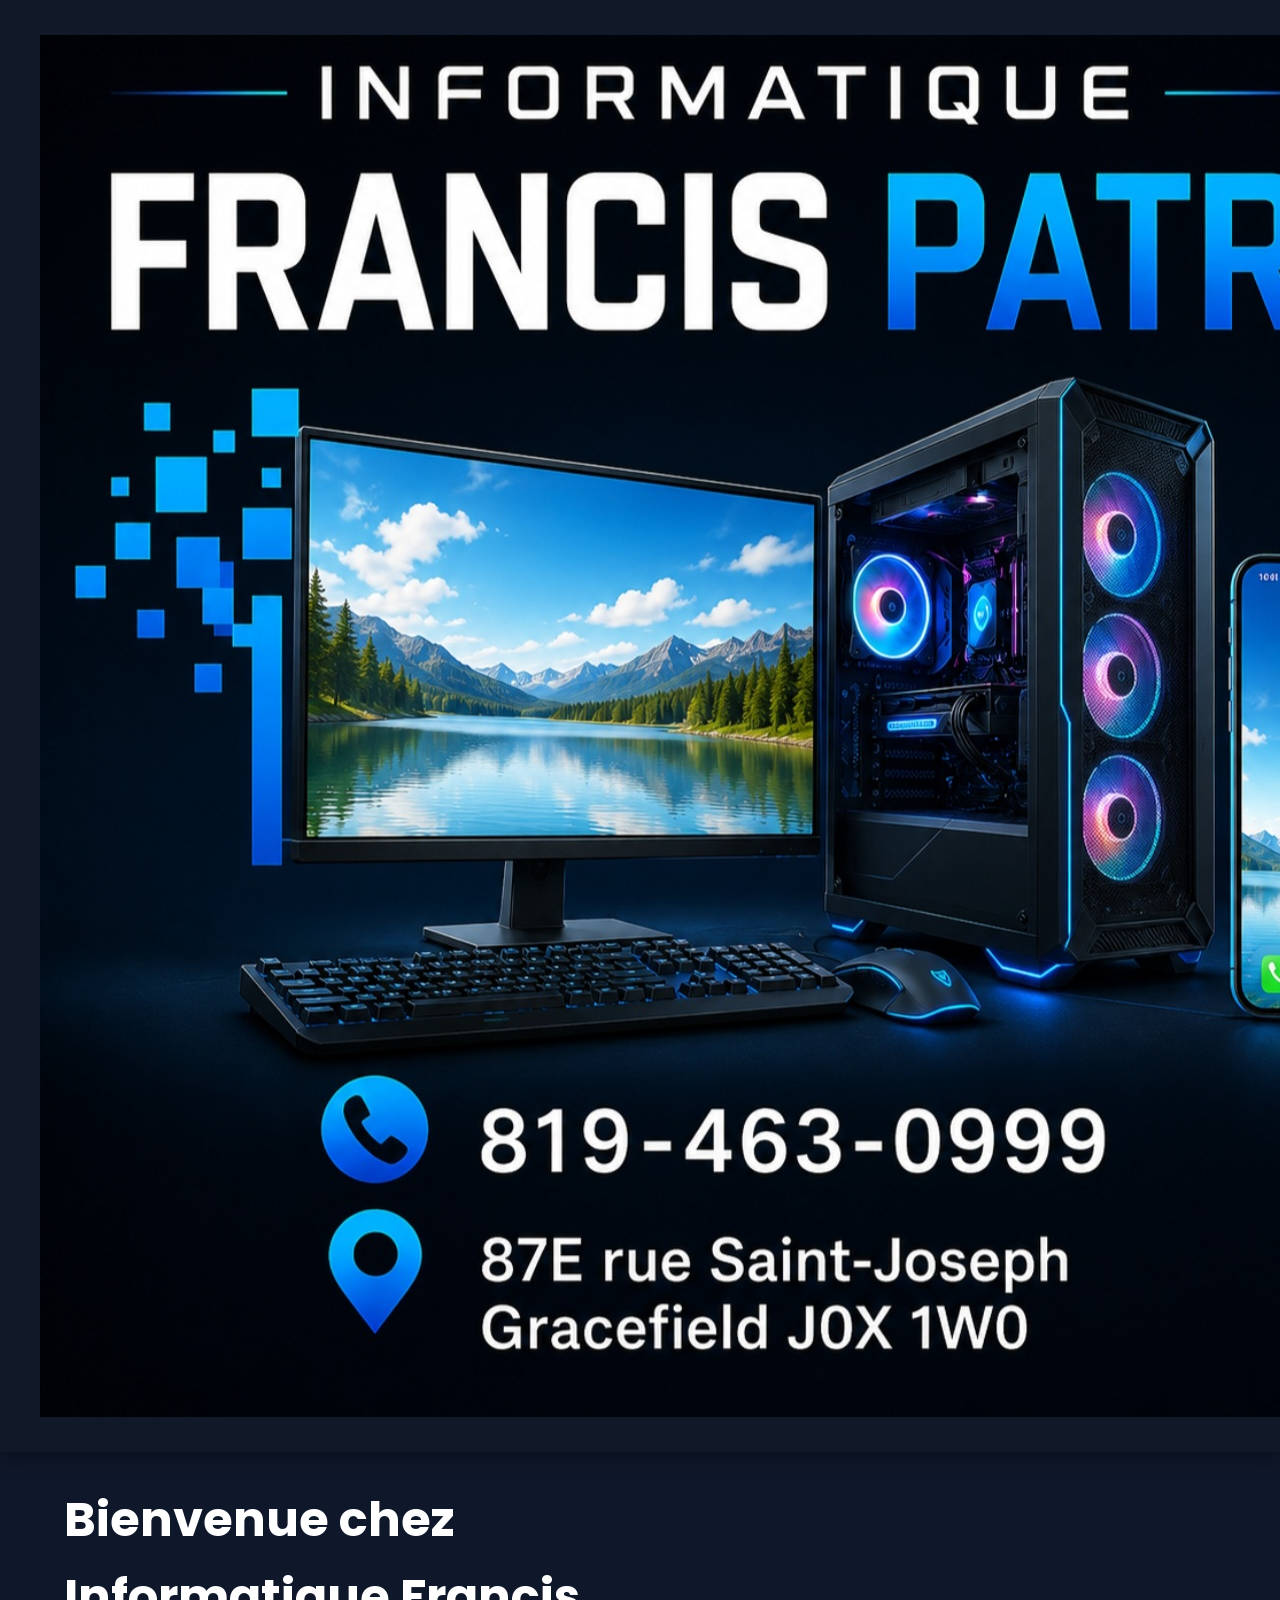
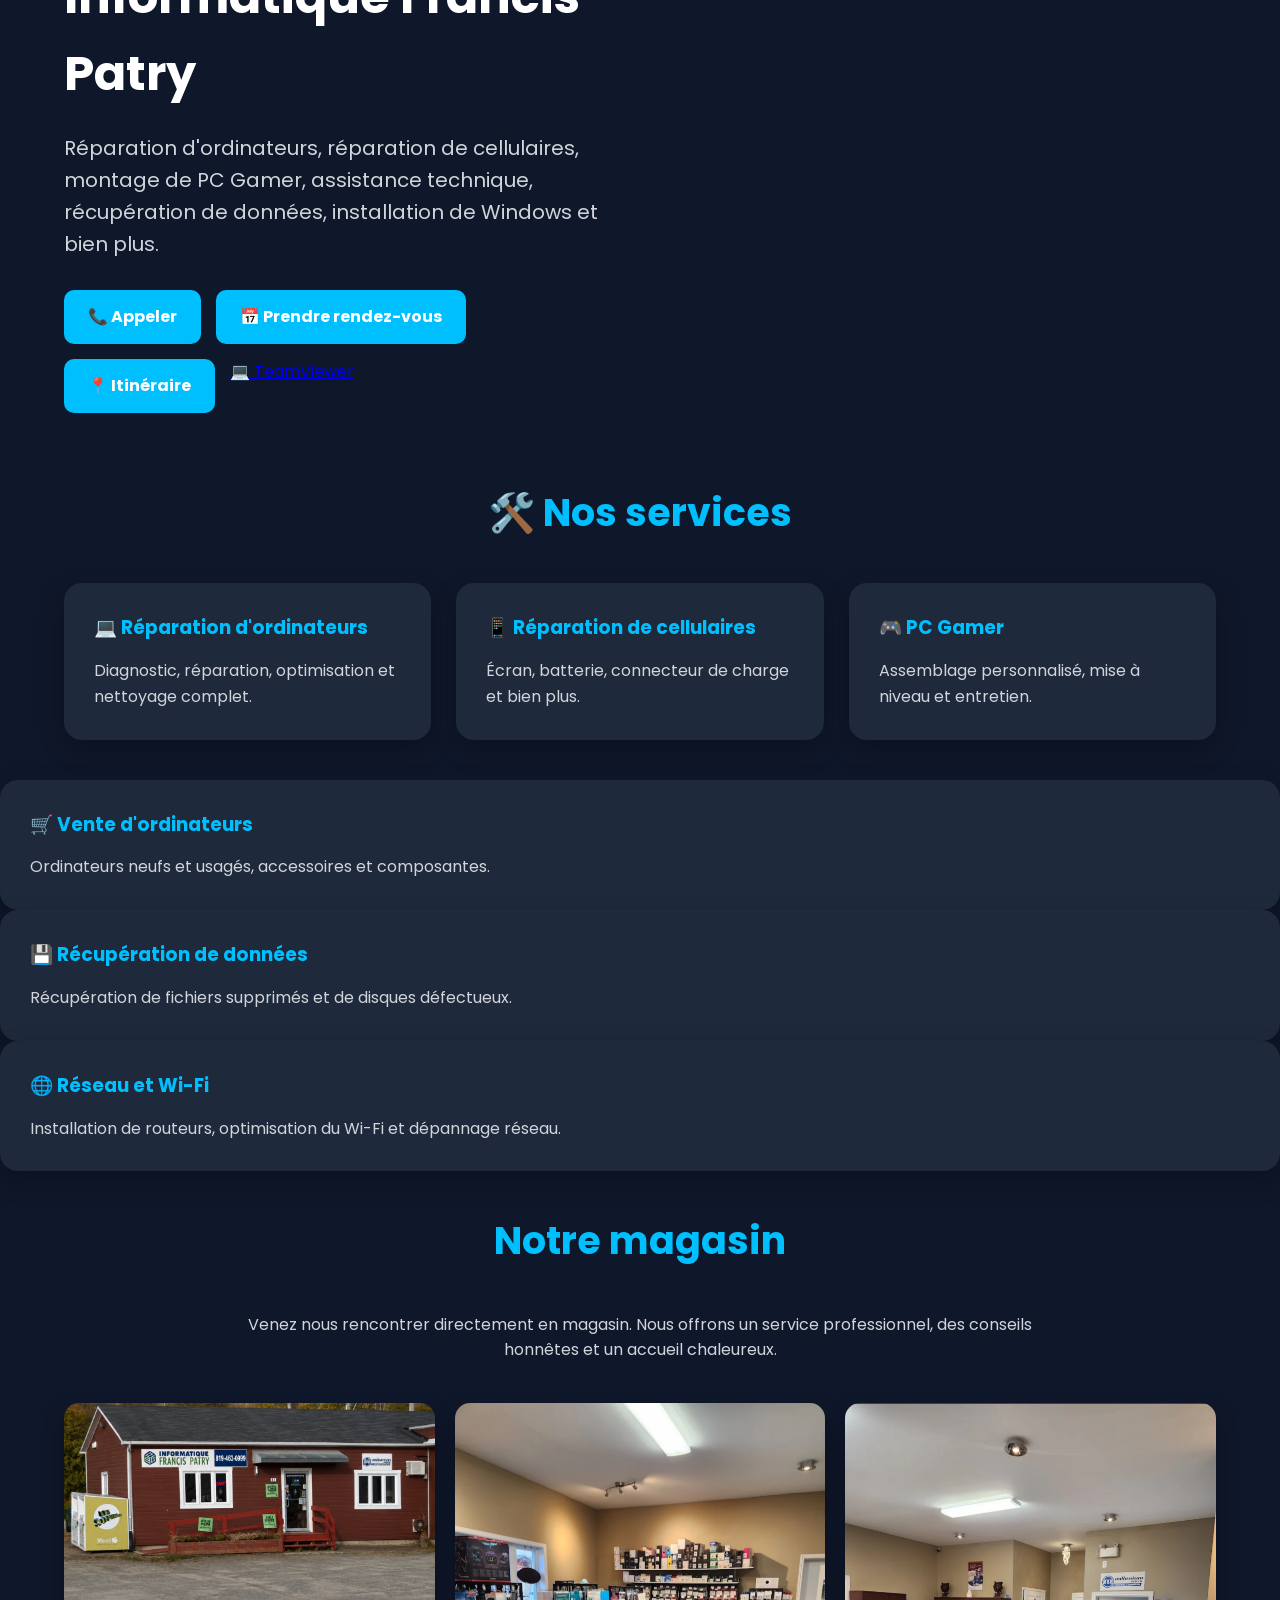
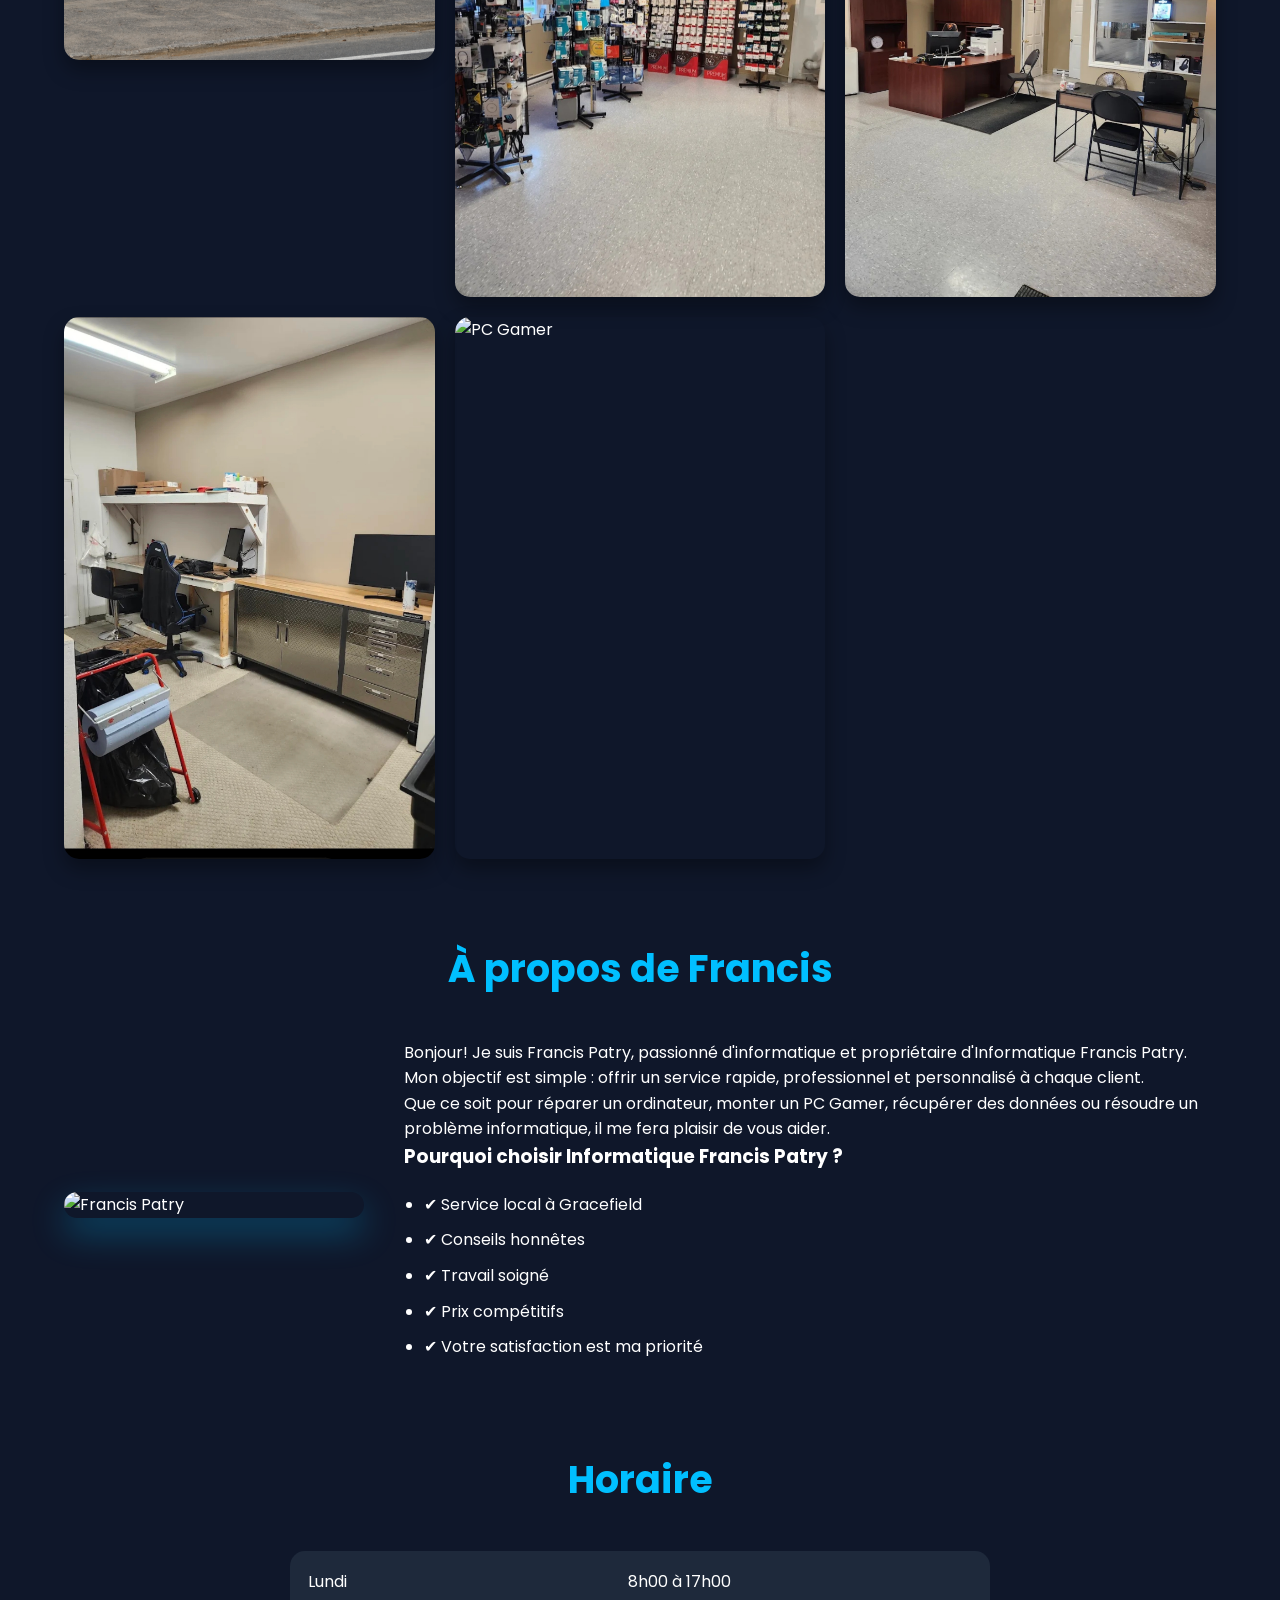
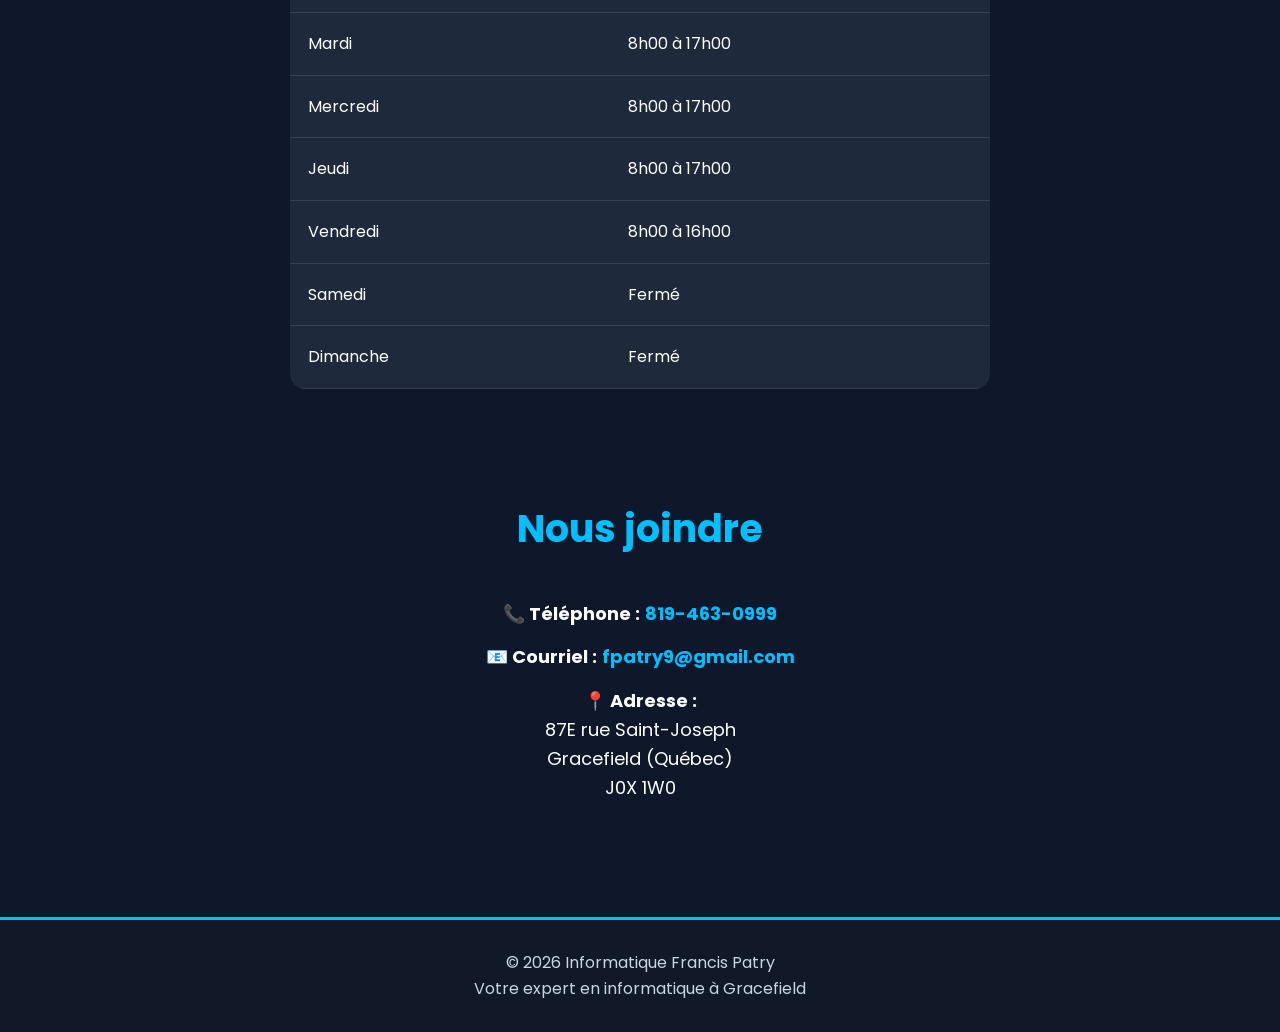
==== index.html @ 5670e284 "Update index.html" ====
<!DOCTYPE html>
<html lang="fr-CA">
<head>
    <meta charset="UTF-8">
    <meta name="viewport" content="width=device-width, initial-scale=1.0">
    <title>Informatique Francis Patry | Votre expert en informatique à Gracefield</title>

    <meta name="description" content="Réparation d'ordinateurs, cellulaires, montage de PC Gamer, assistance technique, récupération de données et transfert VHS à Gracefield.">

    <link rel="stylesheet" href="style.css">

    <link rel="preconnect" href="https://fonts.googleapis.com">
    <link rel="preconnect" href="https://fonts.gstatic.com" crossorigin>

    <link href="https://fonts.googleapis.com/css2?family=Poppins:wght@300;400;600;700&display=swap" rel="stylesheet">

</head>

<body>

<header>
<img src="logo.jpg" alt="Informatique Francis Patry" class="logo-principal">

    <nav>

        <a href="#accueil">Accueil</a>

        <a href="#services">Services</a>

        <a href="#magasin">Magasin</a>

        <a href="#contact">Contact</a>

    </nav>

</header>


<section id="accueil" class="hero">

    <div class="hero-text">

        <h3>Bienvenue chez Informatique Francis Patry</h3>

        <p>

            Réparation d'ordinateurs, réparation de cellulaires,
            montage de PC Gamer, assistance technique,
            récupération de données, installation de Windows
            et bien plus.

        </p>

        <div class="boutons">

            <a class="btn" href="tel:8194630999">
                📞 Appeler
            </a>

            <a class="btn" href="#contact">
                📅 Prendre rendez-vous
            </a>

            <a class="btn" href="https://maps.google.com/?q=87E+rue+Saint-Joseph+Gracefield">
                📍 Itinéraire
            </a>

            <a class="bouton" href="telechargements.html">
💻 TeamViewer
            </a>

        </div>

    </div>

    <div class="hero-image">


    </div>

</section>


<section id="services">

<h2>🛠️ Nos services</h2>

<div class="services-grid">

<div class="service-card">
<h3>💻 Réparation d'ordinateurs</h3>
<p>Diagnostic, réparation, optimisation et nettoyage complet.</p>
</div>

<div class="service-card">
<h3>📱 Réparation de cellulaires</h3>
<p>Écran, batterie, connecteur de charge et bien plus.</p>
</div>

<div class="service-card">
<h3>🎮 PC Gamer</h3>
<p>Assemblage personnalisé, mise à niveau et entretien.</p>
</div>

</section>
    <div class="service-card">
<h3>🛒 Vente d'ordinateurs</h3>
<p>Ordinateurs neufs et usagés, accessoires et composantes.</p>
</div>

<div class="service-card">
<h3>💾 Récupération de données</h3>
<p>Récupération de fichiers supprimés et de disques défectueux.</p>
</div>

<div class="service-card">
<h3>🌐 Réseau et Wi-Fi</h3>
<p>Installation de routeurs, optimisation du Wi-Fi et dépannage réseau.</p>
</div>

</div>

</section>
    <section id="magasin">

    <h2>Notre magasin</h2>

    <p class="section-intro">
        Venez nous rencontrer directement en magasin. Nous offrons un service professionnel, des conseils honnêtes et un accueil chaleureux.
    </p>

    <div class="galerie">

    <img src="magasin.jpg" alt="Magasin Informatique Francis Patry">

        <img src="accessoires-informatiques.jpg" alt="Accessoires-informatiques">

    <img src="salle-vente.jpg" alt="Salle de vente">

    <img src="atelier-réparation.jpg" alt="Atelier de réparation">

    <img src="joueur-pc.jpg" alt="PC Gamer">

    </div>

</section>

<section id="apropos">

    <h2>À propos de Francis</h2>

    <div class="apropos">

        <img src="images/francis.jpg" alt="Francis Patry">

        <div>

            <p>
                Bonjour! Je suis Francis Patry, passionné d'informatique et propriétaire d'Informatique Francis Patry.
            </p>

            <p>
                Mon objectif est simple : offrir un service rapide, professionnel et personnalisé à chaque client.
            </p>

            <p>
                Que ce soit pour réparer un ordinateur, monter un PC Gamer, récupérer des données ou résoudre un problème informatique, il me fera plaisir de vous aider.
            </p>

            <h3>Pourquoi choisir Informatique Francis Patry ?</h3>

            <ul>

                <li>✔ Service local à Gracefield</li>

                <li>✔ Conseils honnêtes</li>

                <li>✔ Travail soigné</li>

                <li>✔ Prix compétitifs</li>

                <li>✔ Votre satisfaction est ma priorité</li>

            </ul>

        </div>

    </div>

</section>

<section id="horaire">

    <h2>Horaire</h2>

    <table>

        <tr>
            <td>Lundi</td>
            <td>8h00 à 17h00</td>
        </tr>

        <tr>
            <td>Mardi</td>
            <td>8h00 à 17h00</td>
        </tr>

        <tr>
            <td>Mercredi</td>
            <td>8h00 à 17h00</td>
        </tr>

        <tr>
            <td>Jeudi</td>
            <td>8h00 à 17h00</td>
        </tr>

        <tr>
            <td>Vendredi</td>
            <td>8h00 à 16h00</td>
        </tr>

        <tr>
            <td>Samedi</td>
            <td>Fermé</td>
        </tr>

        <tr>
            <td>Dimanche</td>
            <td>Fermé</td>
        </tr>

    </table>

</section>

<section id="contact">

    <h2>Nous joindre</h2>

    <p><strong>📞 Téléphone :</strong> <a href="tel:8194630999">819-463-0999</a></p>

    <p><strong>📧 Courriel :</strong> <a href="mailto:fpatry9@gmail.com">fpatry9@gmail.com</a></p>

    <p><strong>📍 Adresse :</strong><br>
    87E rue Saint-Joseph<br>
    Gracefield (Québec)<br>
    J0X 1W0</p>

</section>

<footer>

    <p>
        © 2026 Informatique Francis Patry<br>
        Votre expert en informatique à Gracefield
    </p>

</footer>

<script src="script.js"></script>

</body>

</html>
---- style.css ----
/* ===========================
   Informatique Francis Patry
   Style.css - Partie 1
=========================== */

*{
    margin:0;
    padding:0;
    box-sizing:border-box;
}

html{
    scroll-behavior:smooth;
}

body{

    font-family:'Poppins',sans-serif;

    background:#0f172a;

    color:white;

    line-height:1.6;

}

header{

    position:sticky;

    top:0;

    z-index:999;

    background:#111827;

    display:flex;

    justify-content:space-between;

    align-items:center;

    padding:20px 40px;

    box-shadow:0 5px 20px rgba(0,0,0,.35);

}

.logo h1{

    color:#00bfff;

    font-size:32px;

}

.logo h2{

    font-size:22px;

}

.logo p{

    color:#cbd5e1;

    font-size:14px;

}

nav{

    display:flex;

    gap:20px;

}

nav a{

    color:white;

    text-decoration:none;

    font-weight:600;

    transition:.3s;

}

nav a:hover{

    color:#00bfff;

}

.hero{

    display:flex;

    justify-content:space-between;

    align-items:center;

    padding:30px 5%;

    gap:20px;

}

.hero-text{

    flex:1;

}

.hero-text h3{

    font-size:48px;

    margin-bottom:20px;

}

.hero-text p{

    font-size:20px;

    color:#d1d5db;

    margin-bottom:30px;

}

.hero-image{

    flex:1;

    text-align:center;

}

.hero-image img{

    width:100%;

    max-width:280px;

    border-radius:20px;

    box-shadow:0 15px 40px rgba(0,191,255,.35);

}

.boutons{

    display:flex;

    flex-wrap:wrap;

    gap:15px;

}

.btn{

    background:#00bfff;

    color:white;

    padding:14px 24px;

    border-radius:10px;

    text-decoration:none;

    font-weight:bold;

    transition:.3s;

}

.btn:hover{

    background:#0095d9;

    transform:translateY(-3px);

}

/* ===========================
   SERVICES
=========================== */

section{
    padding:40px 5%;
}

section h2{
    text-align:center;
    font-size:38px;
    margin-bottom:40px;
    color:#00bfff;
}

.section-intro{
    text-align:center;
    max-width:800px;
    margin:auto;
    margin-bottom:40px;
    color:#d1d5db;
}

.services-grid{

    display:grid;

    grid-template-columns:repeat(auto-fit,minmax(260px,1fr));

    gap:25px;

}

.service-card{

    background:#1e293b;

    border-radius:18px;

    padding:30px;

    transition:.3s;

    box-shadow:0 10px 25px rgba(0,0,0,.25);

}

.service-card:hover{

    transform:translateY(-8px);

    box-shadow:0 15px 35px rgba(0,191,255,.35);

}

.service-card h3{

    margin-bottom:15px;

    color:#00bfff;

}

.service-card p{

    color:#d1d5db;

}


/* ===========================
   GALERIE
=========================== */

.galerie{

    display:grid;

    grid-template-columns:repeat(auto-fit,minmax(280px,1fr));

    gap:20px;

}

.galerie img{

    width:100%;

    border-radius:15px;

    transition:.4s;

    box-shadow:0 10px 20px rgba(0,0,0,.35);

}

.galerie img:hover{

    transform:scale(1.03);

}


/* ===========================
   À PROPOS
=========================== */

.apropos{

    display:flex;

    flex-wrap:wrap;

    gap:40px;

    align-items:center;

}

.apropos img{

    width:300px;

    border-radius:20px;

    box-shadow:0 15px 35px rgba(0,191,255,.3);

}

.apropos div{

    flex:1;

}

.apropos ul{

    margin-top:20px;

    padding-left:20px;

}

.apropos li{

    margin-bottom:10px;

}

/* ===========================
   HORAIRE
=========================== */

table{
    width:100%;
    max-width:700px;
    margin:30px auto;
    border-collapse:collapse;
    background:#1e293b;
    border-radius:15px;
    overflow:hidden;
}

table td{
    padding:18px;
    border-bottom:1px solid #334155;
}

table tr:hover{
    background:#263548;
}

/* ===========================
   CONTACT
=========================== */

#contact{
    text-align:center;
}

#contact p{
    margin:15px 0;
    font-size:18px;
}

#contact a{
    color:#00bfff;
    text-decoration:none;
    font-weight:bold;
}

#contact a:hover{
    text-decoration:underline;
}

/* ===========================
   FOOTER
=========================== */

footer{
    background:#111827;
    text-align:center;
    padding:30px;
    margin-top:60px;
    color:#cbd5e1;
    border-top:3px solid #00bfff;
}

/* ===========================
   ANIMATIONS
=========================== */

.hero,
.service-card,
.galerie img,
.apropos{
    animation:fadeIn .8s ease;
}

@keyframes fadeIn{

    from{
        opacity:0;
        transform:translateY(25px);
    }

    to{
        opacity:1;
        transform:translateY(0);
    }

}

/* ===========================
   MOBILE
=========================== */

@media(max-width:900px){

header{

    flex-direction:column;

    text-align:center;

    gap:20px;

}

nav{

    flex-wrap:wrap;

    justify-content:center;

}

.hero{

    flex-direction:column;

    text-align:center;

}

.hero-text h3{

    font-size:34px;

}

.hero-text p{

    font-size:18px;

}

.boutons{

    justify-content:center;

}

.apropos{

    flex-direction:column;

    text-align:center;

}

.apropos img{

    width:220px;

}

section{

    padding:50px 20px;

}

html{
    scroll-padding-top:100px;
}

.logo-principal{
    display:block;
    width:100%;
    max-width:450px;
    height:auto;
    margin:15px auto;
    border-radius:15px;
    box-shadow:0 0 25px rgba(0,140,255,.35);
}
   
.logo-principal{
    transition:0.4s;
    overflow:hidden;
}
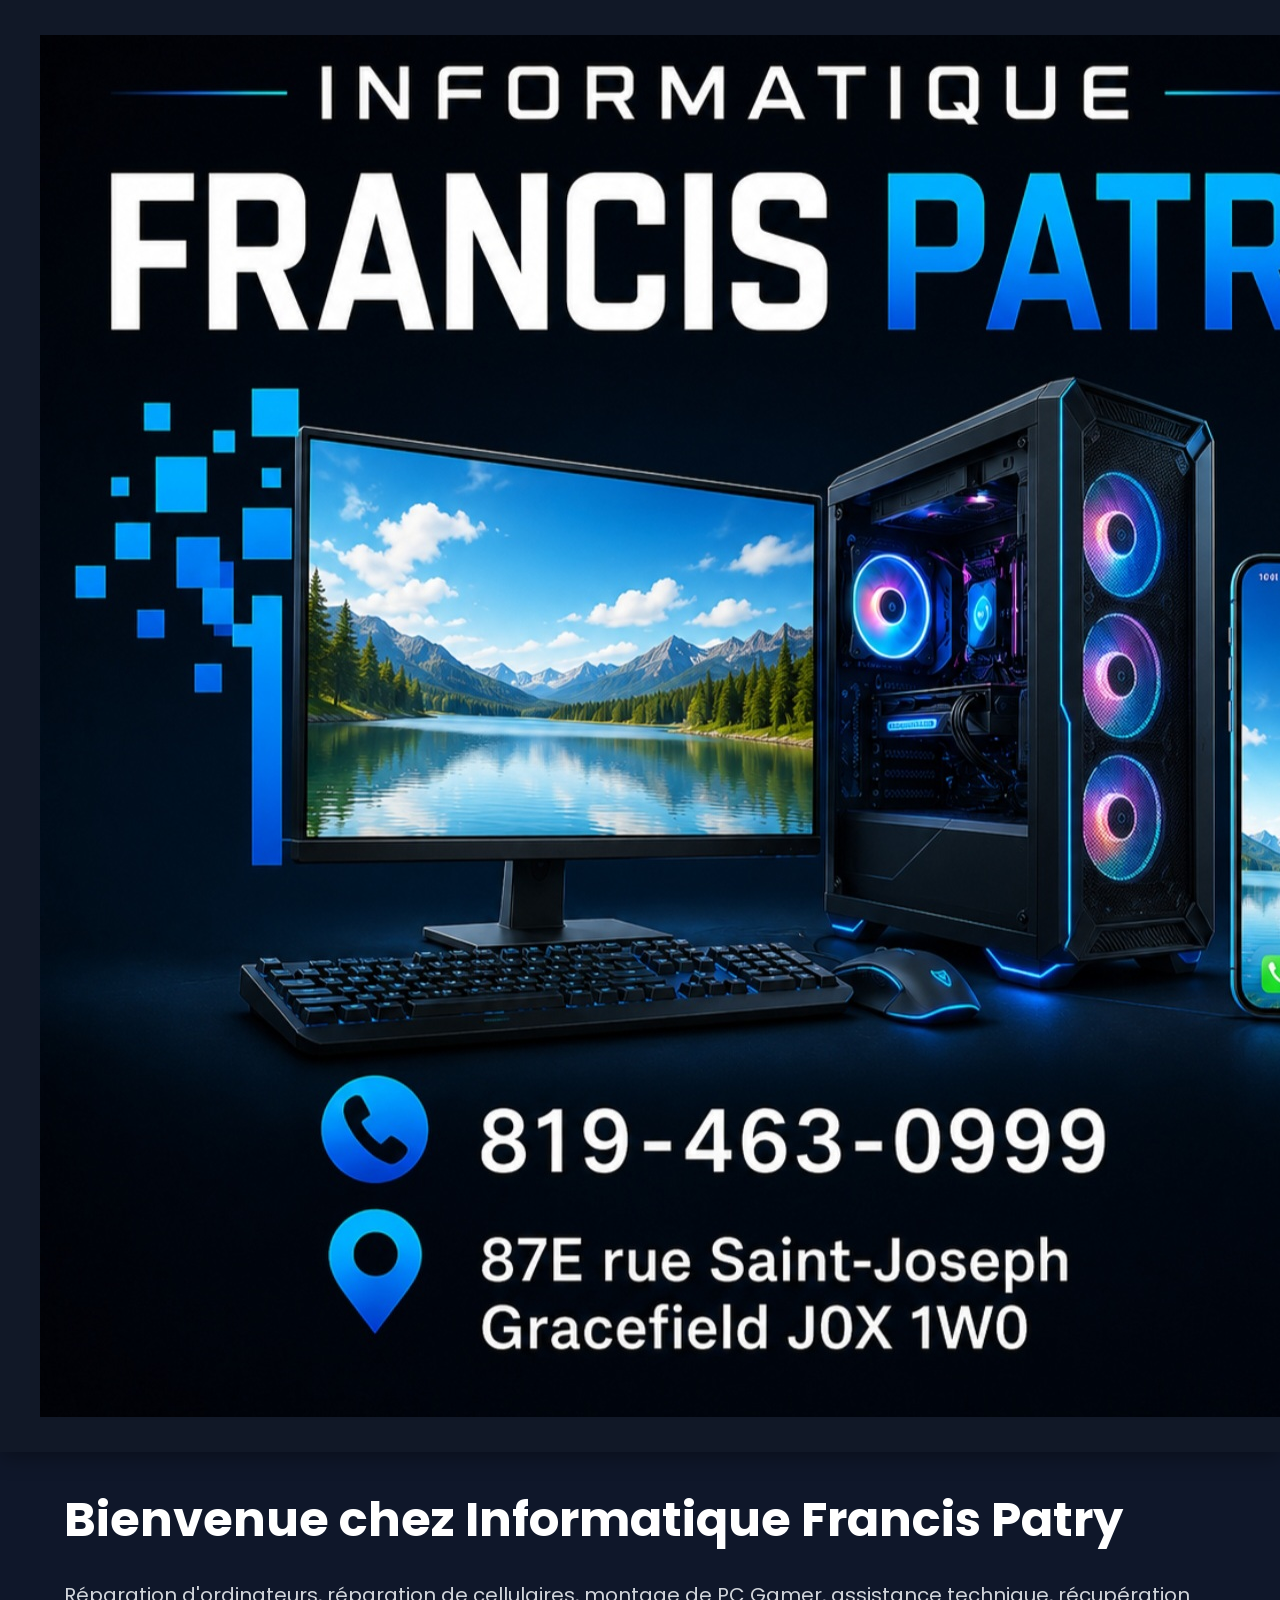
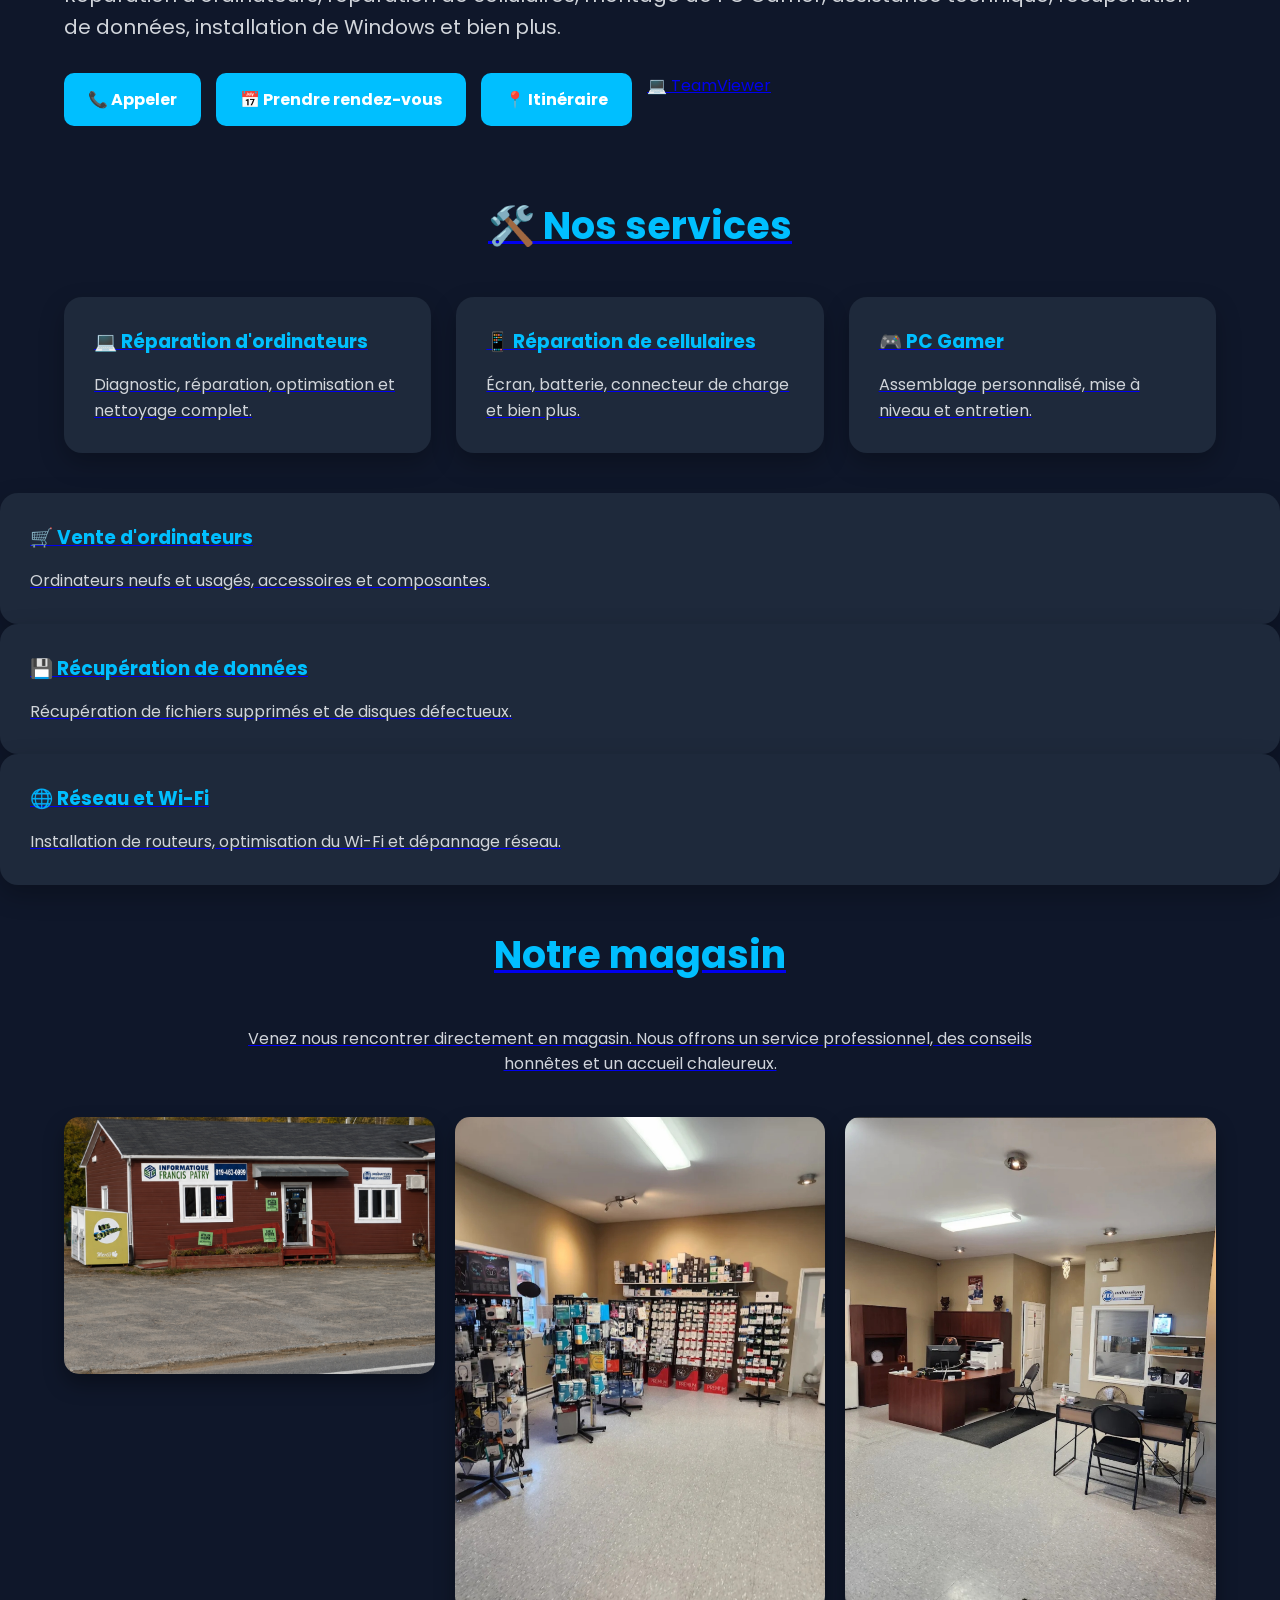
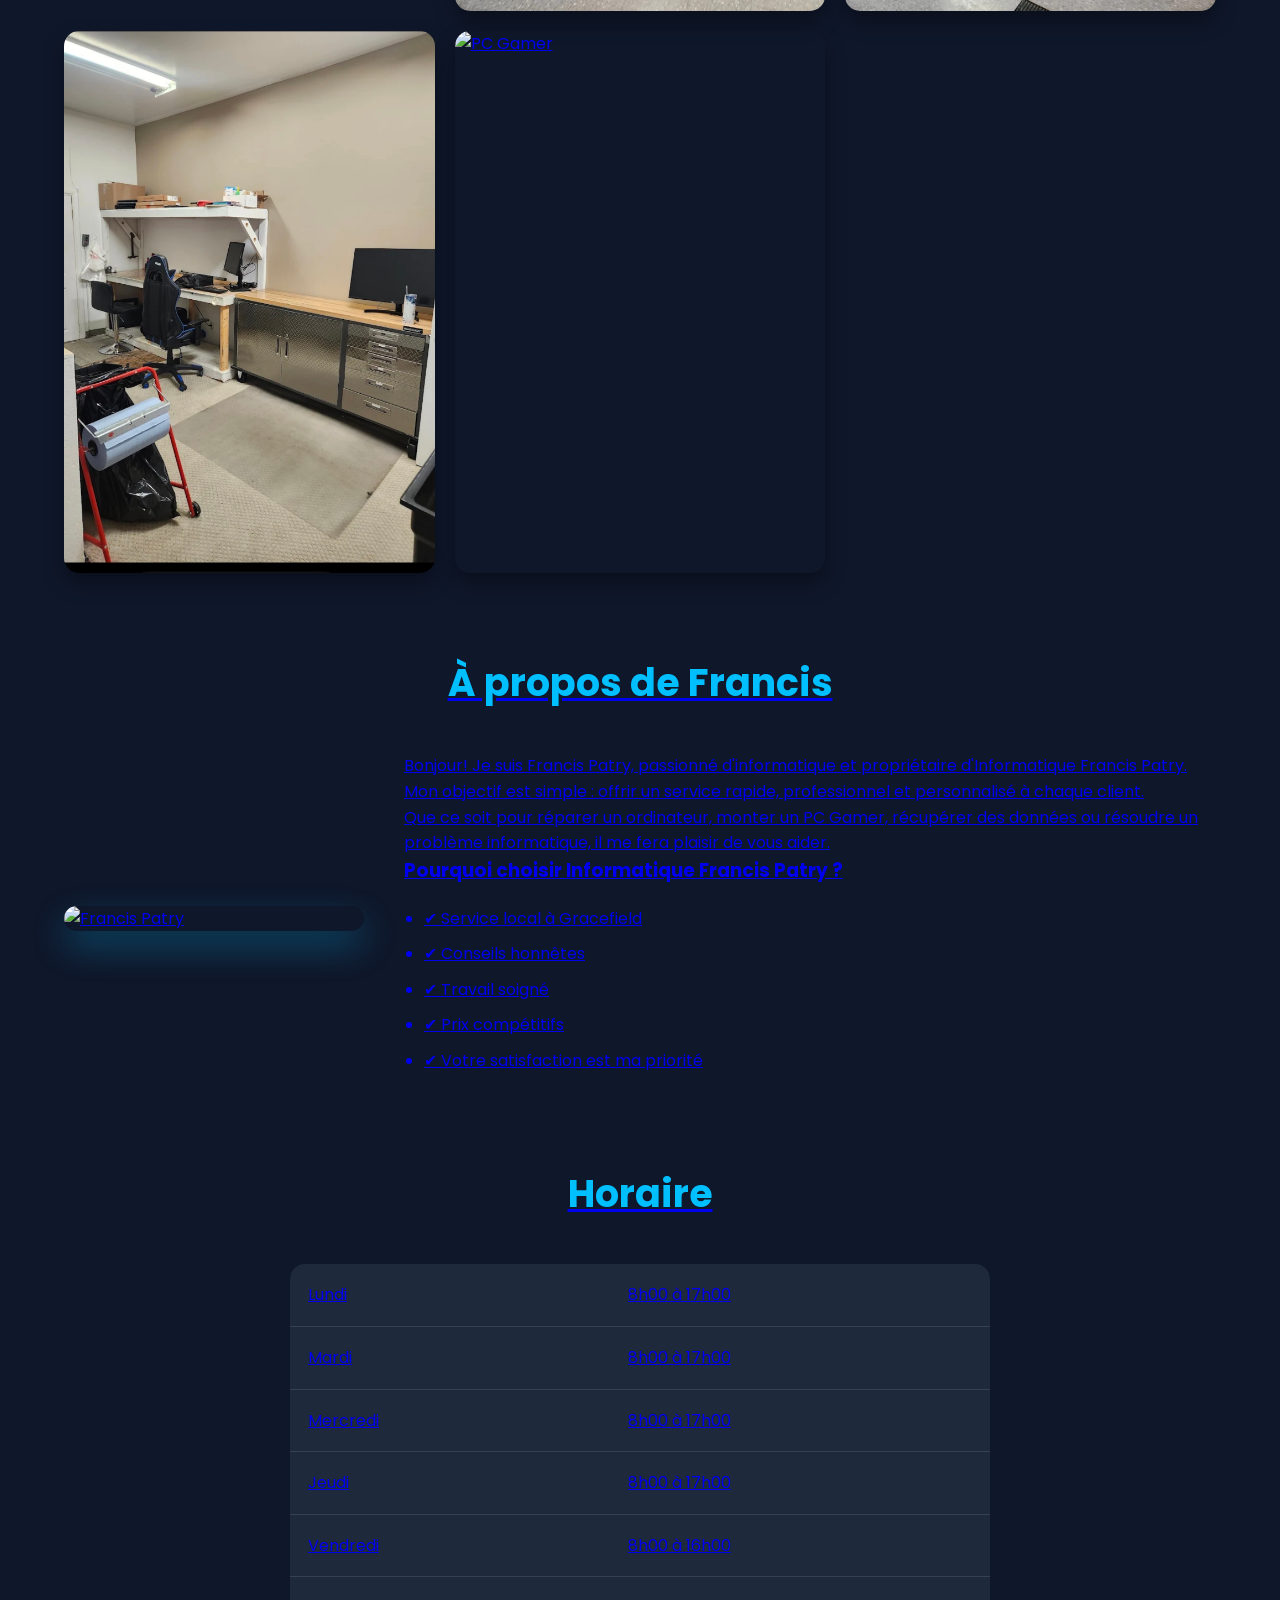
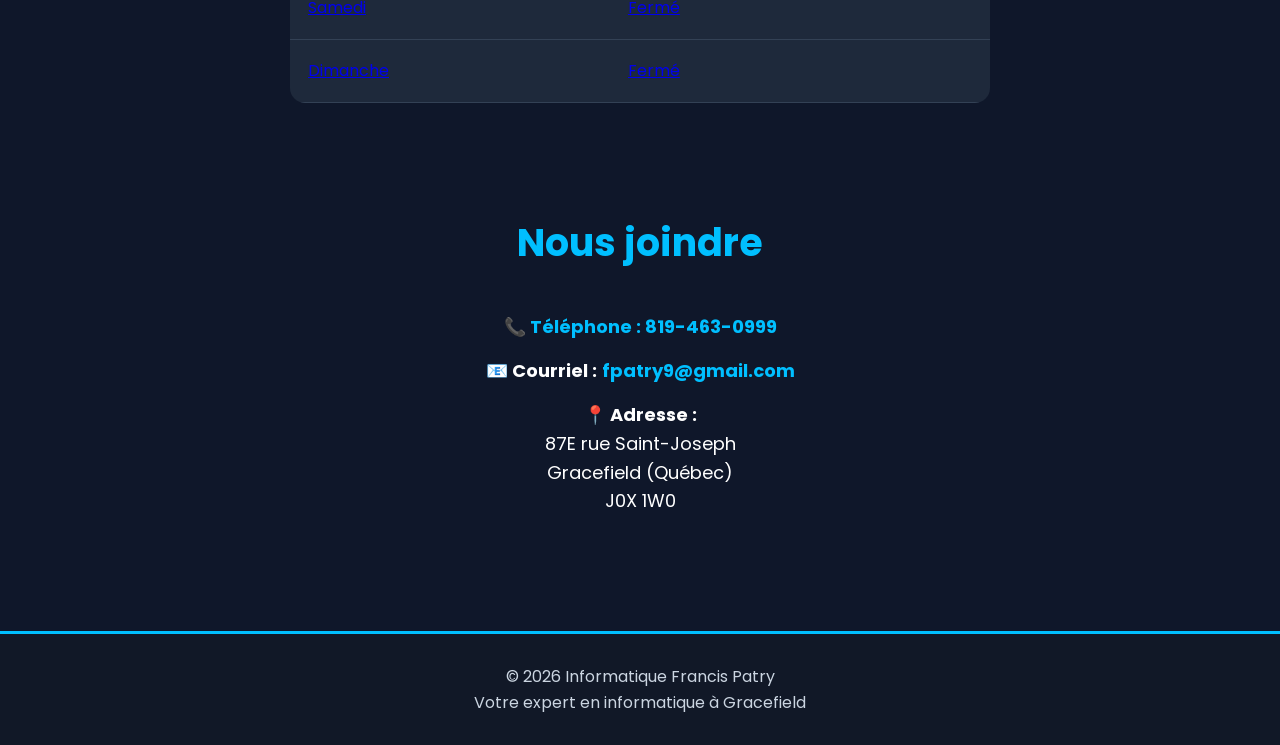
==== commit 6a7f6304: "Update index.html" ====
--- a/index.html
+++ b/index.html
@@ -67,7 +67,7 @@
 
             <a class="bouton" href="telechargements.html">
 💻 TeamViewer
-            </a>
+            </un>
 
         </div>
 
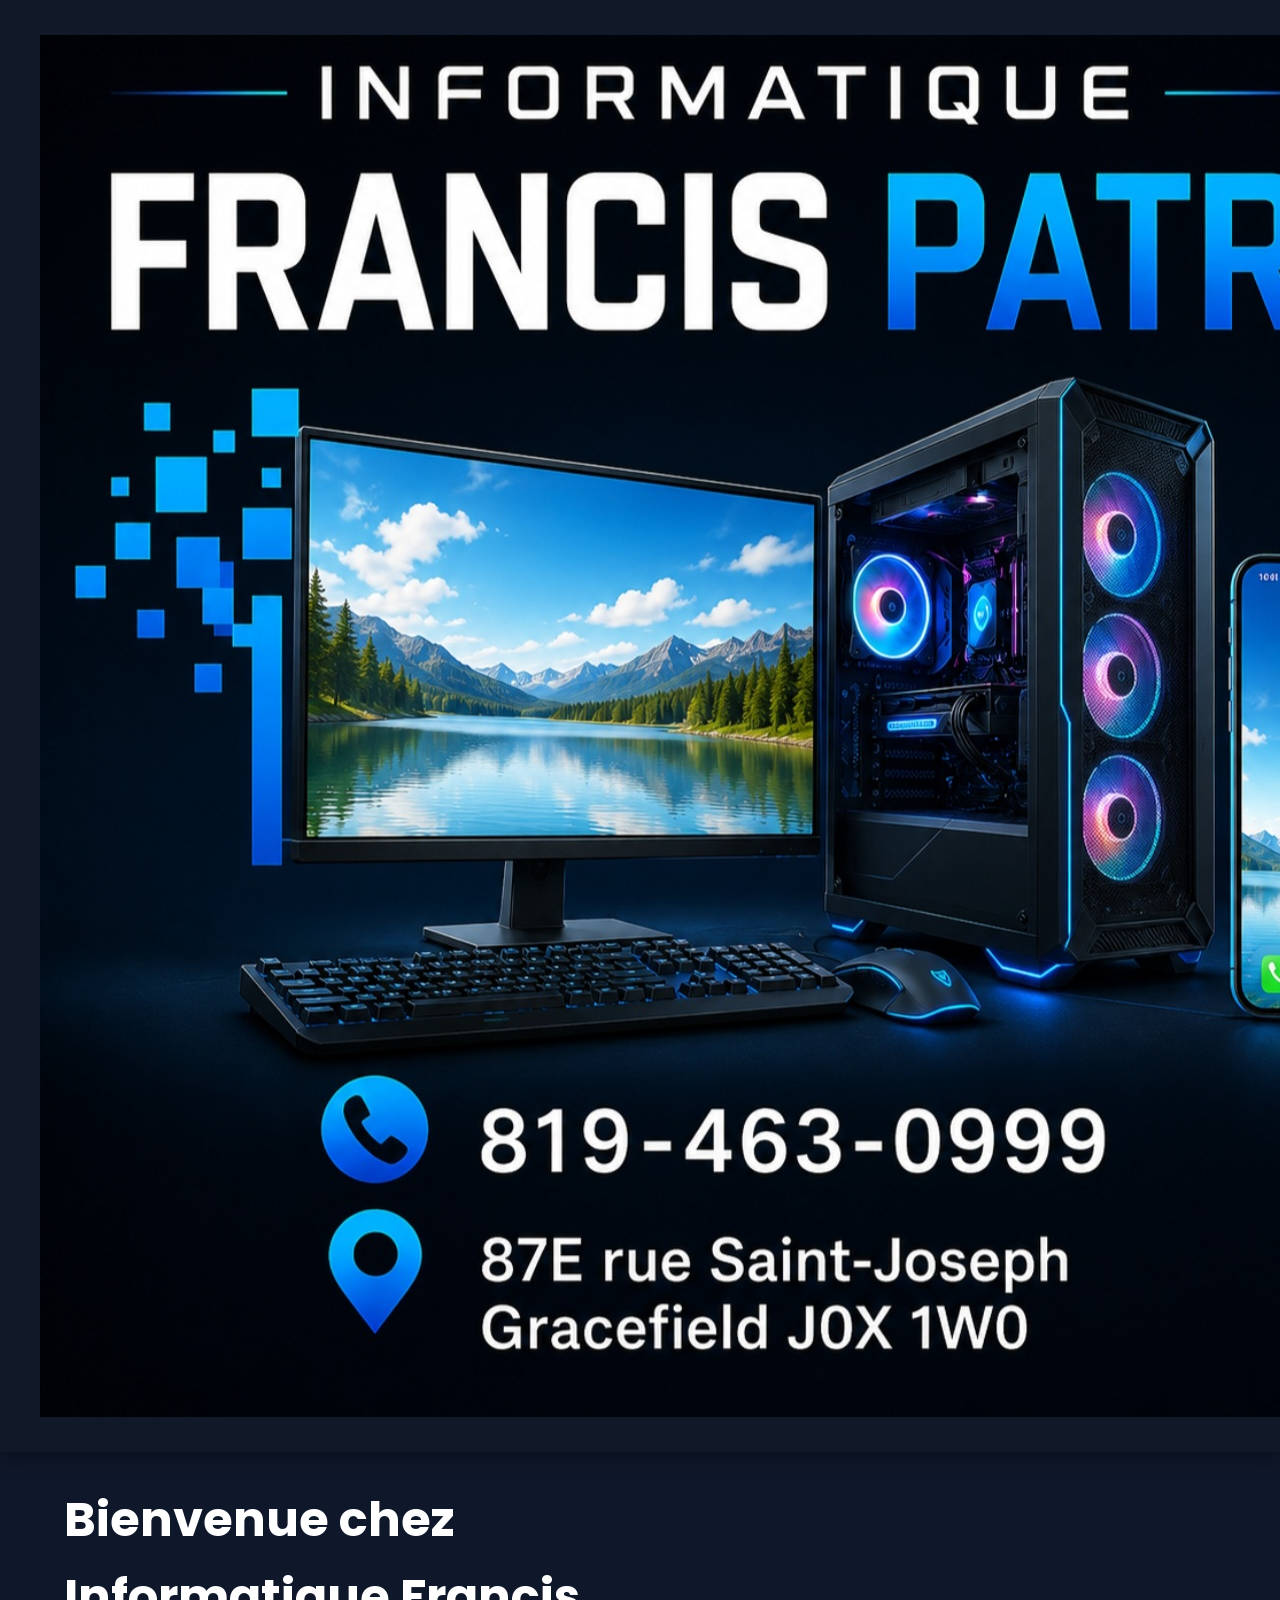
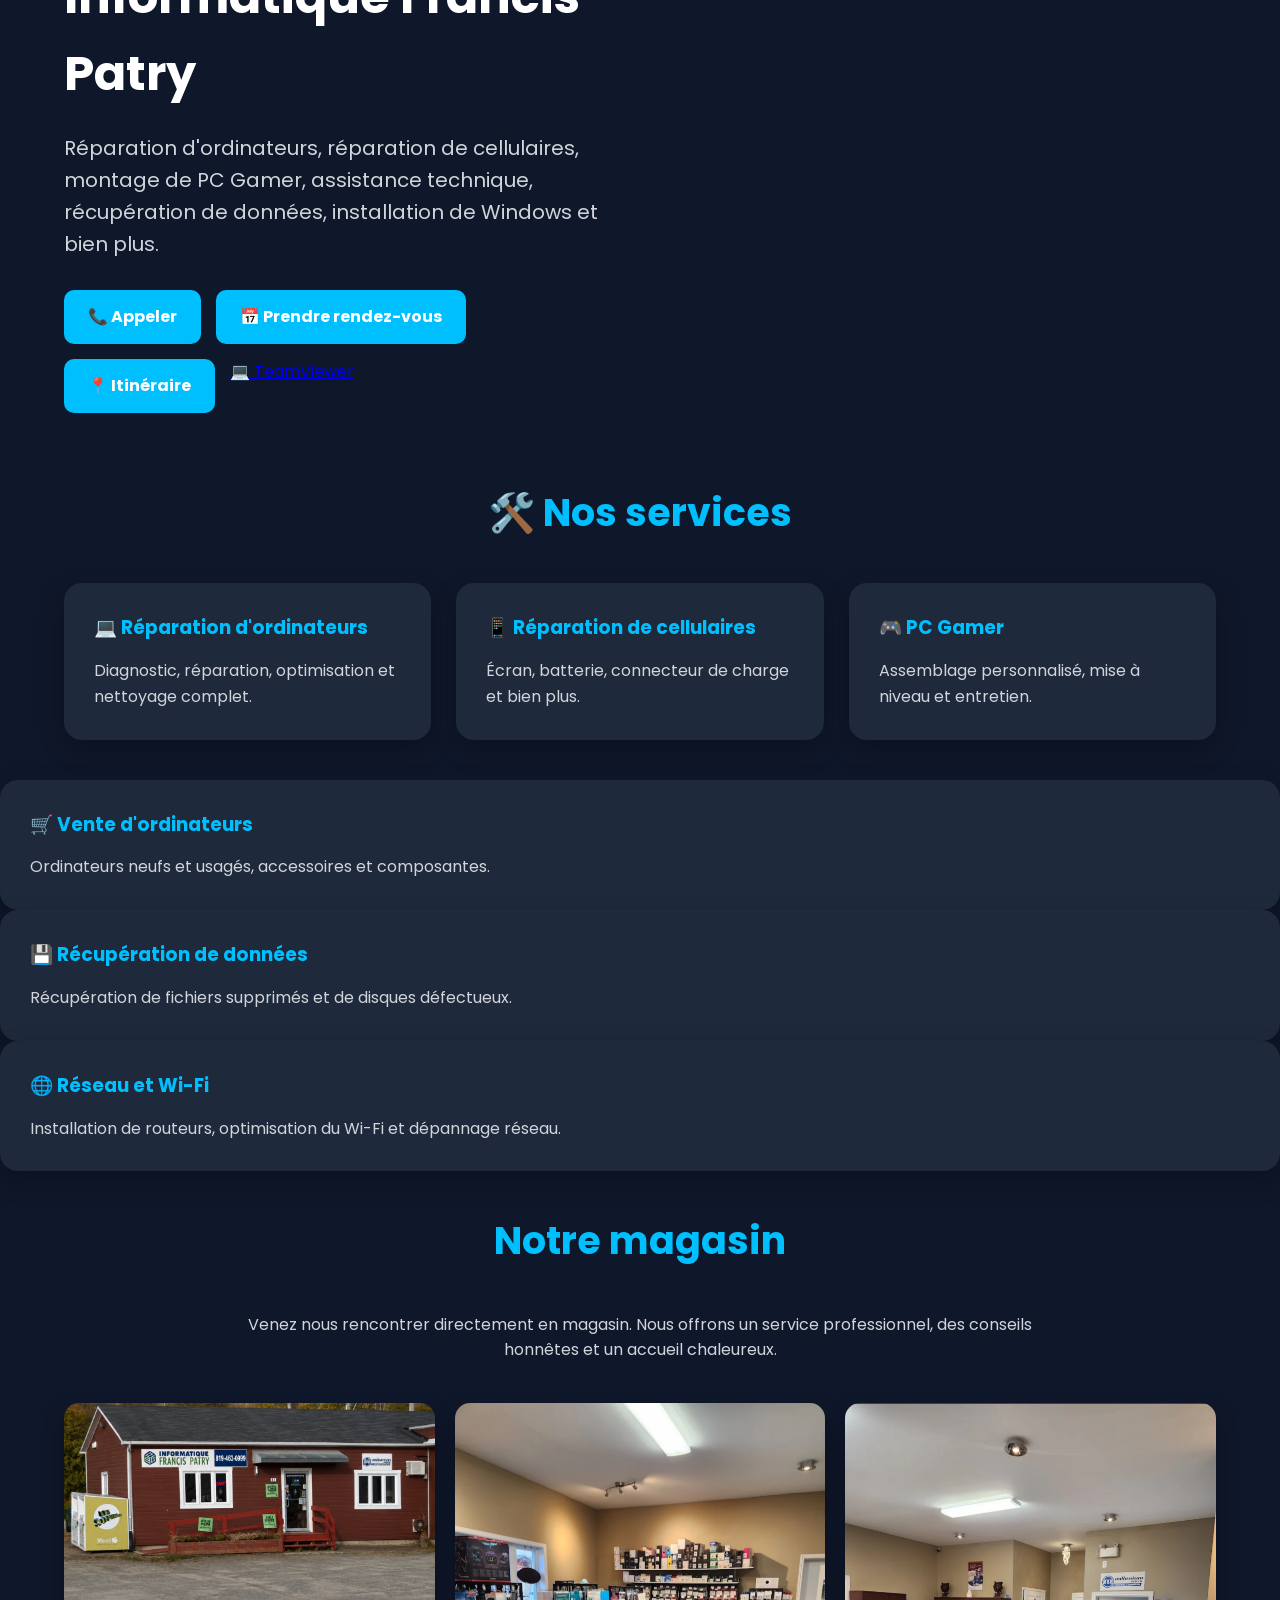
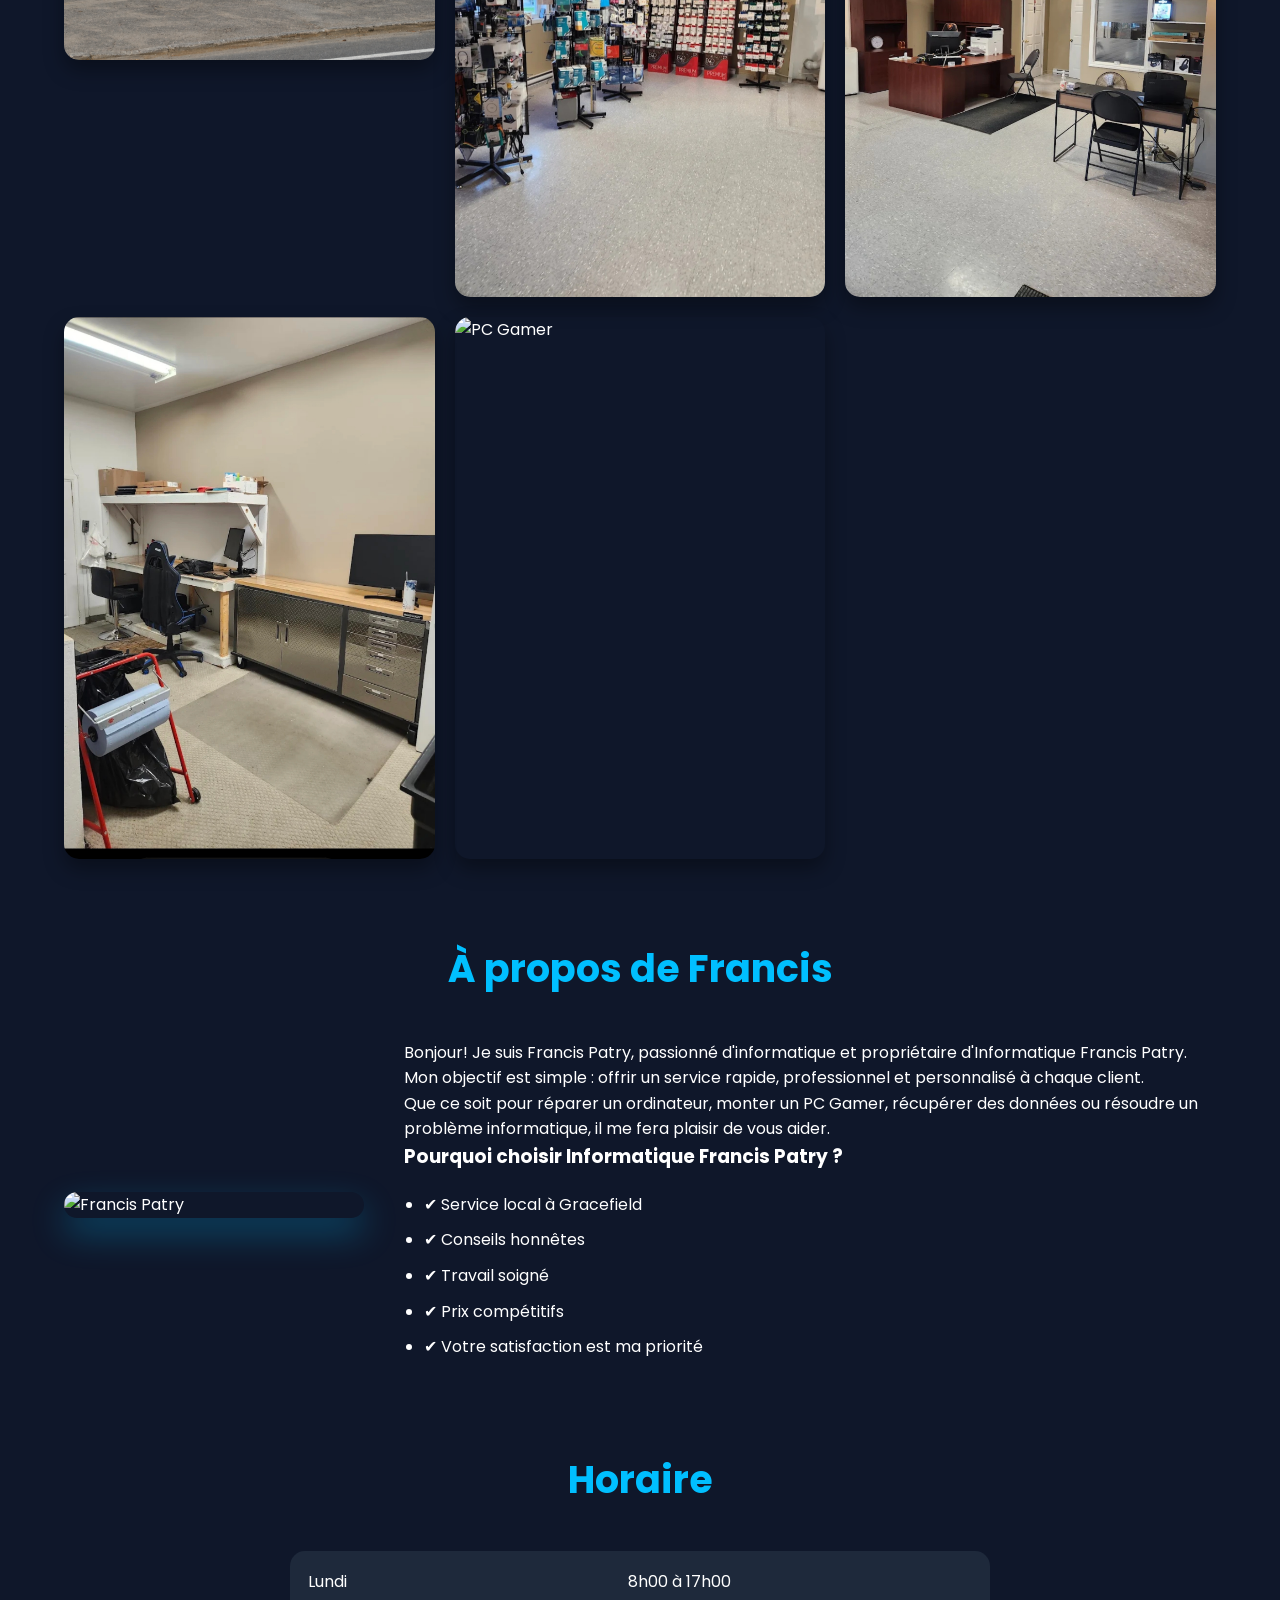
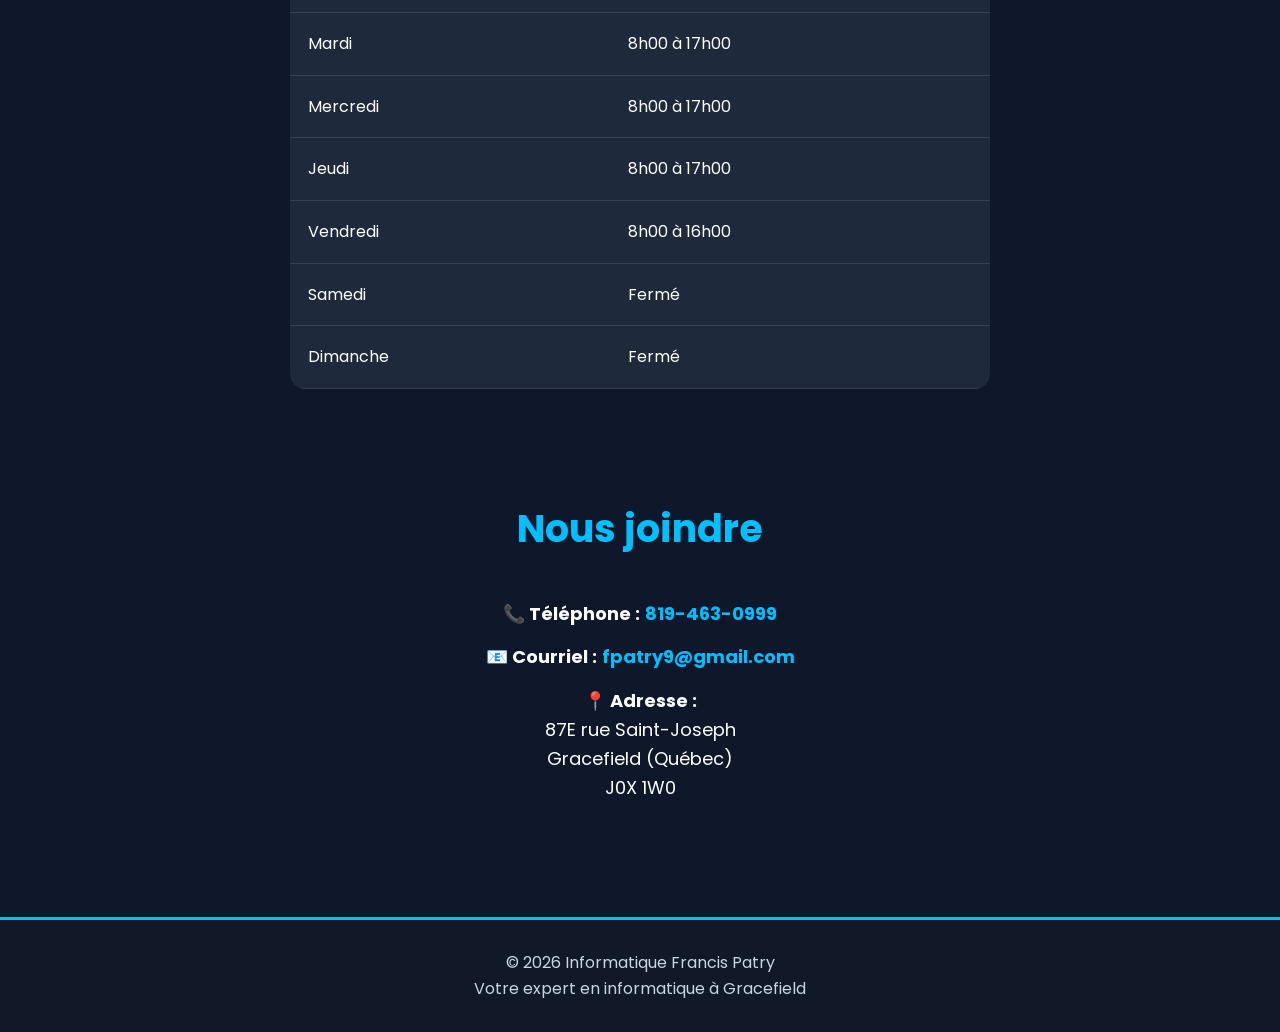
==== commit f1662ea3: "Update index.html" ====
--- a/index.html
+++ b/index.html
@@ -67,7 +67,7 @@
 
             <a class="bouton" href="telechargements.html">
 💻 TeamViewer
-            </un>
+            </a>
 
         </div>
 
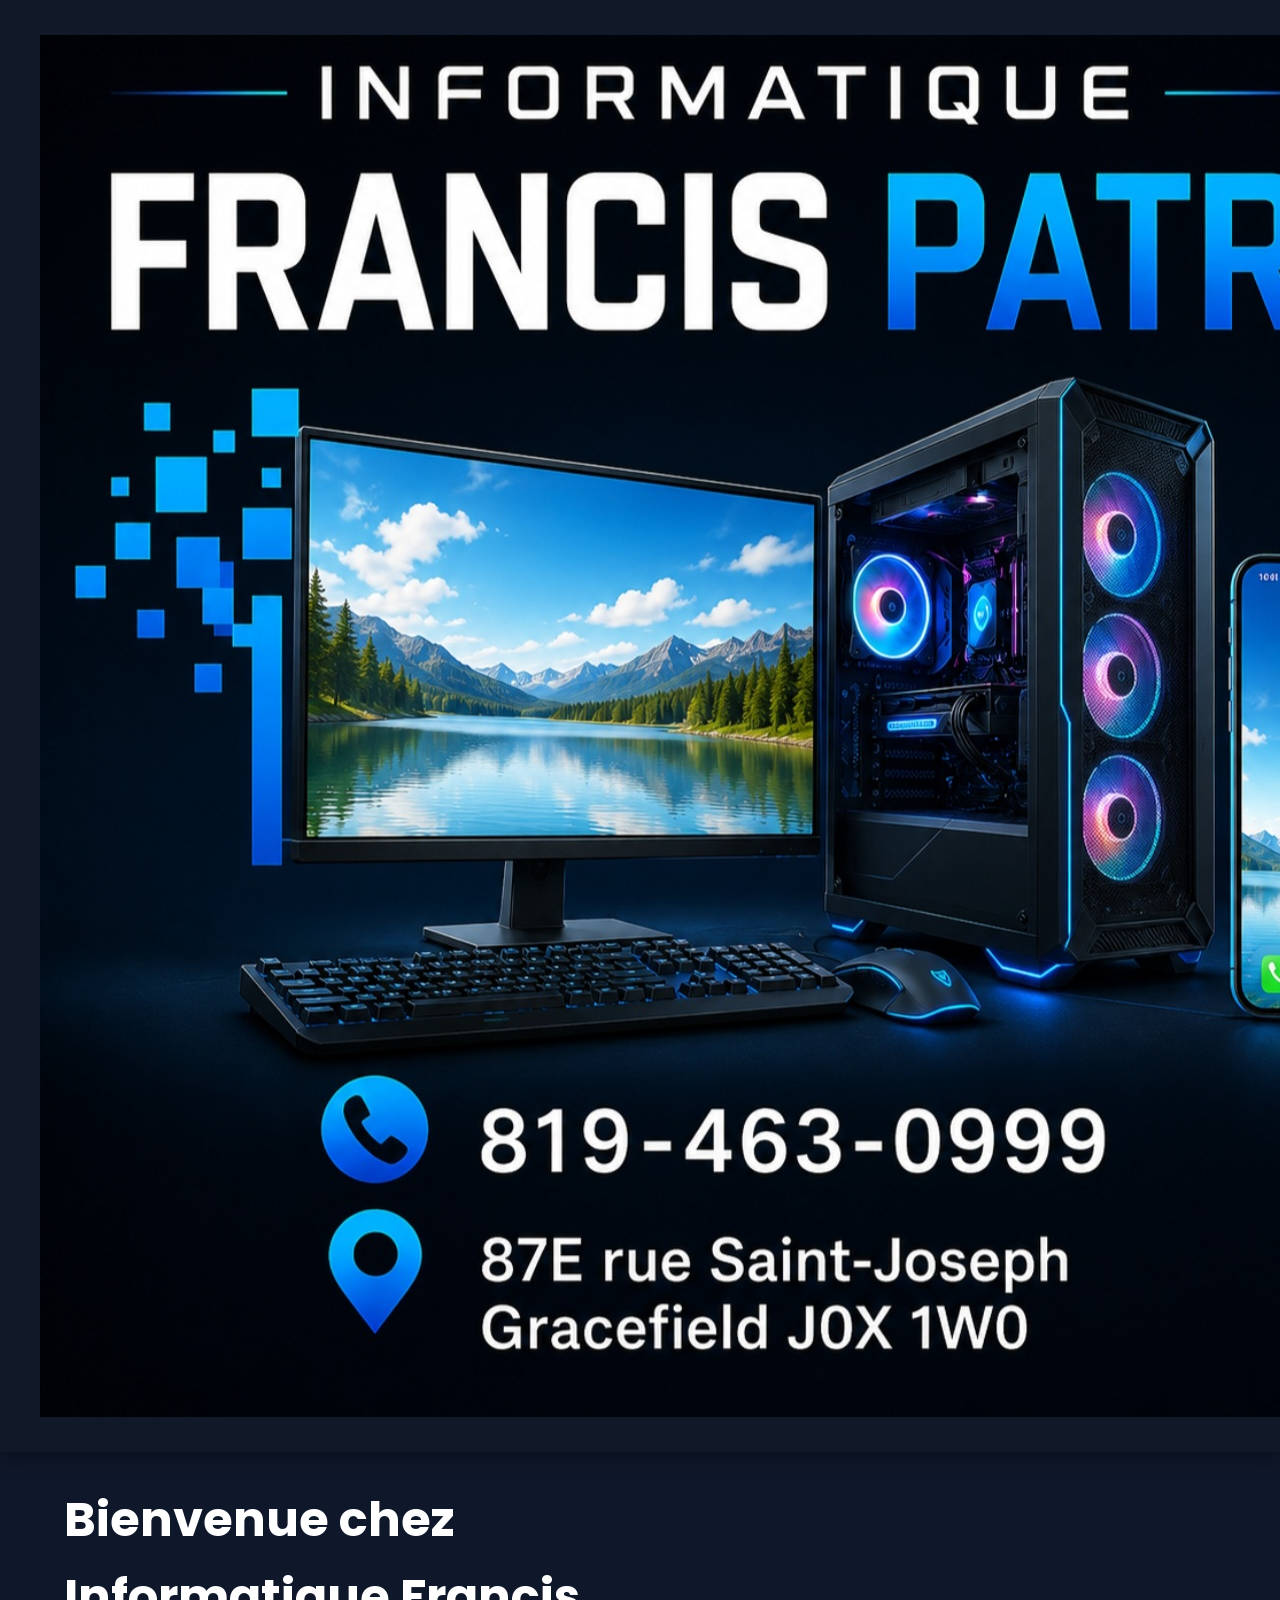
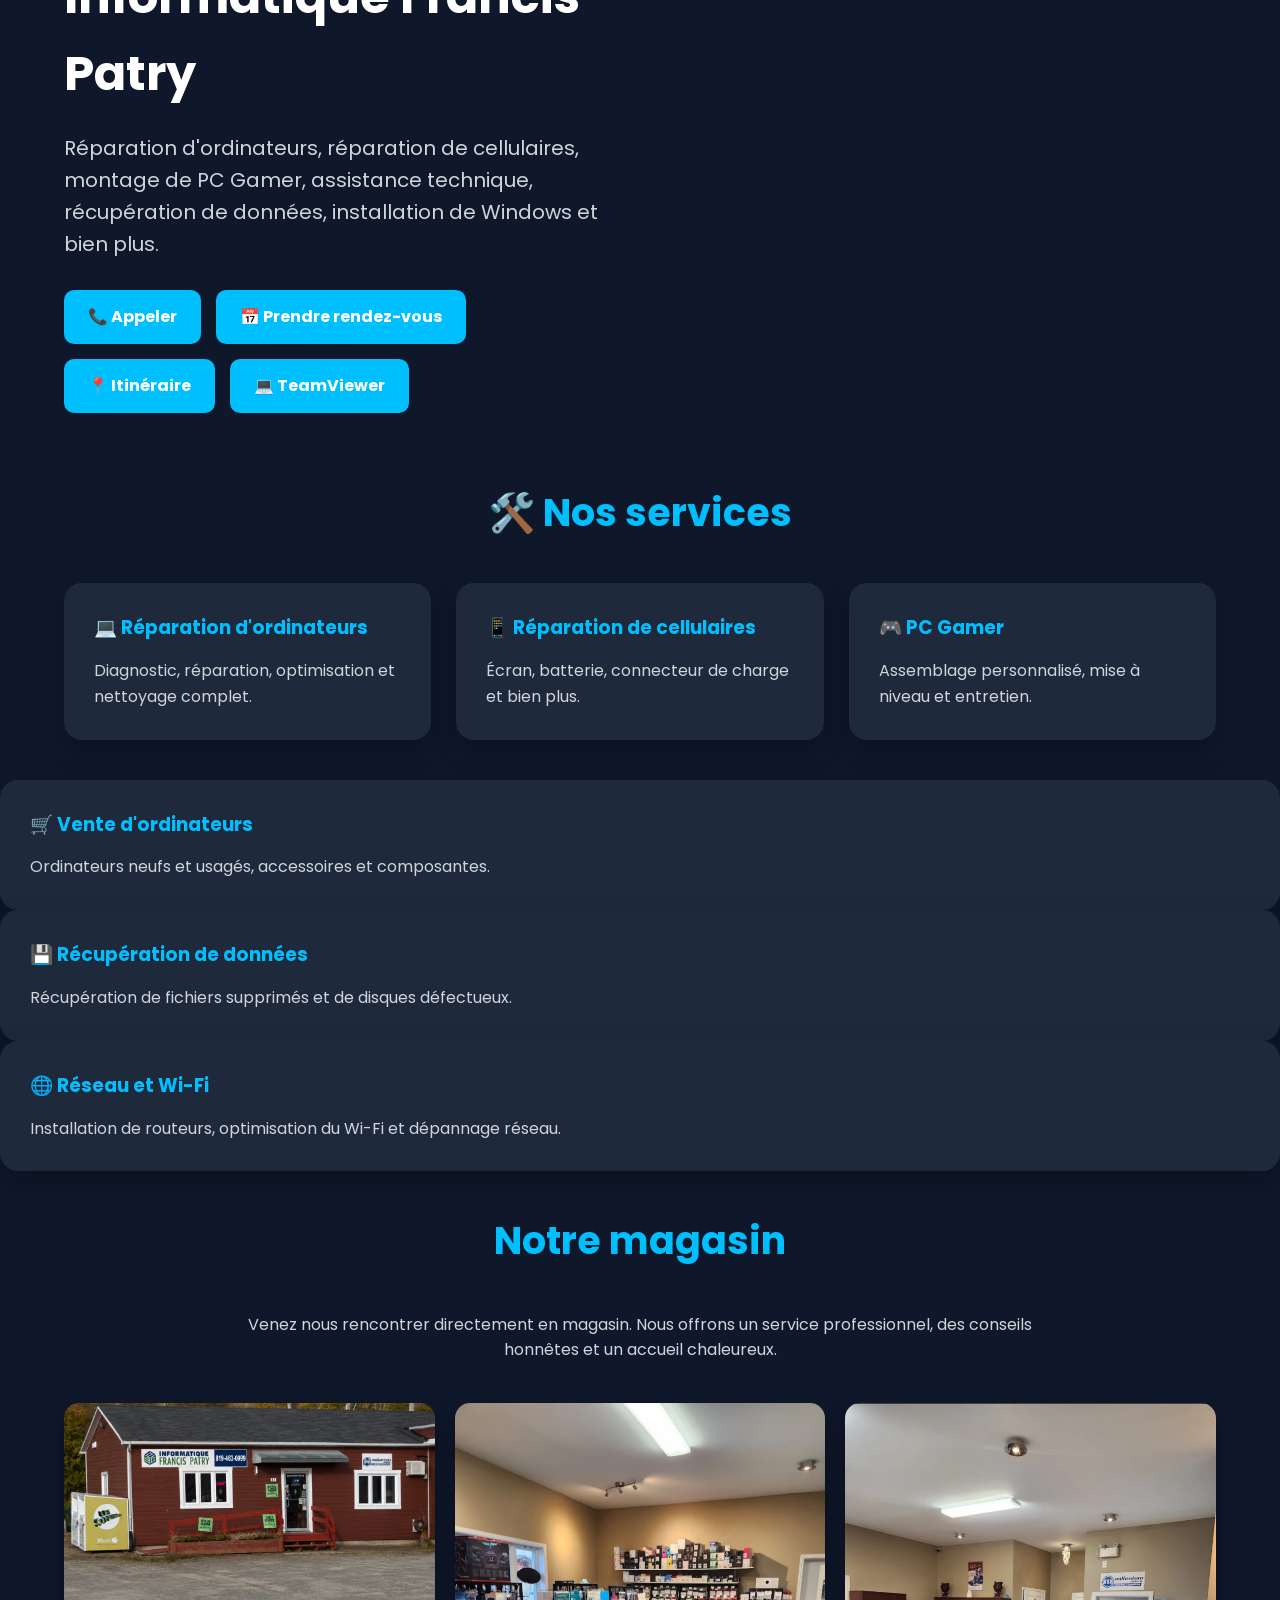
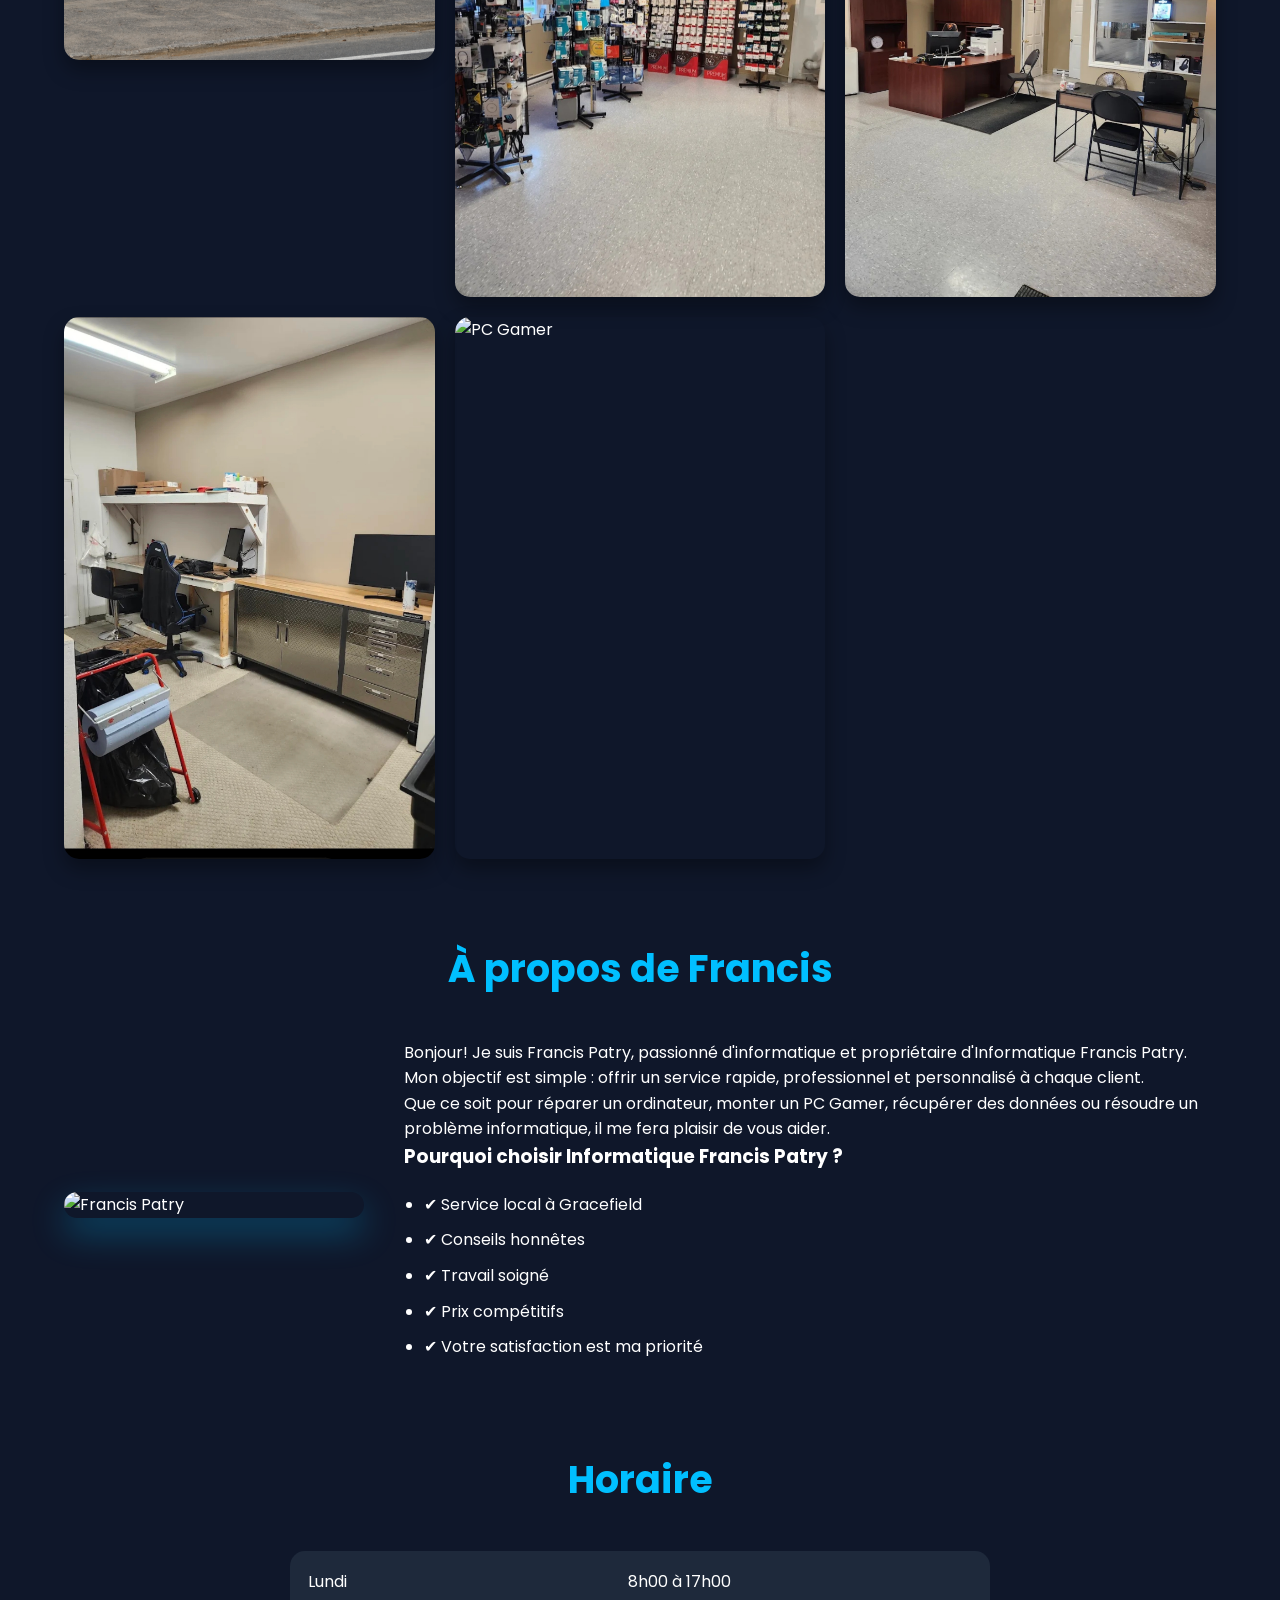
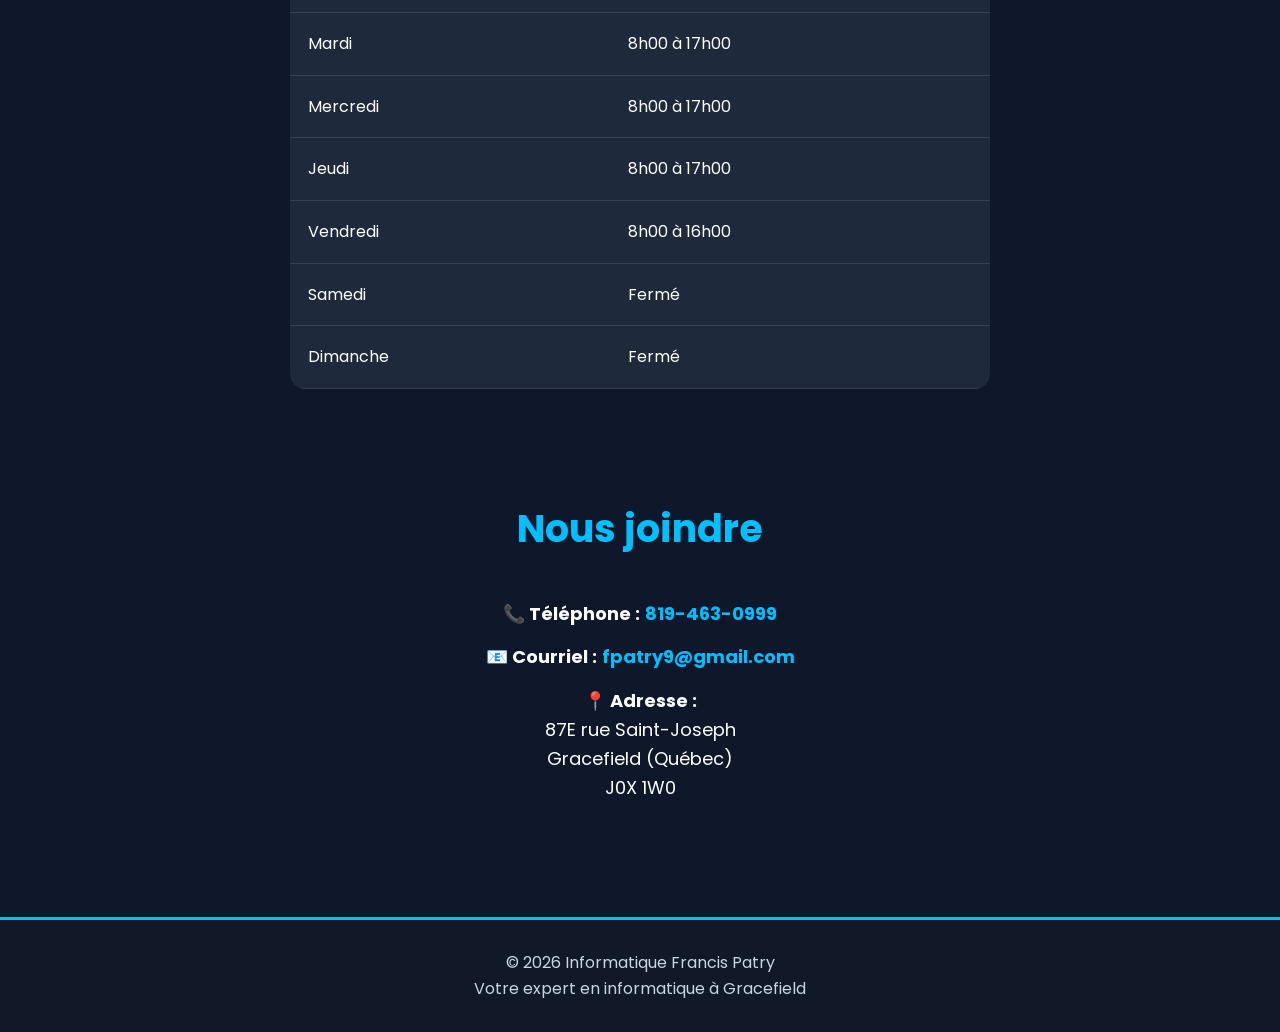
==== commit b6d28918: "Update index.html" ====
--- a/index.html
+++ b/index.html
@@ -65,7 +65,7 @@
                 📍 Itinéraire
             </a>
 
-            <a class="bouton" href="telechargements.html">
+            <a class="btn" href="telechargements.html">
 💻 TeamViewer
             </a>
 
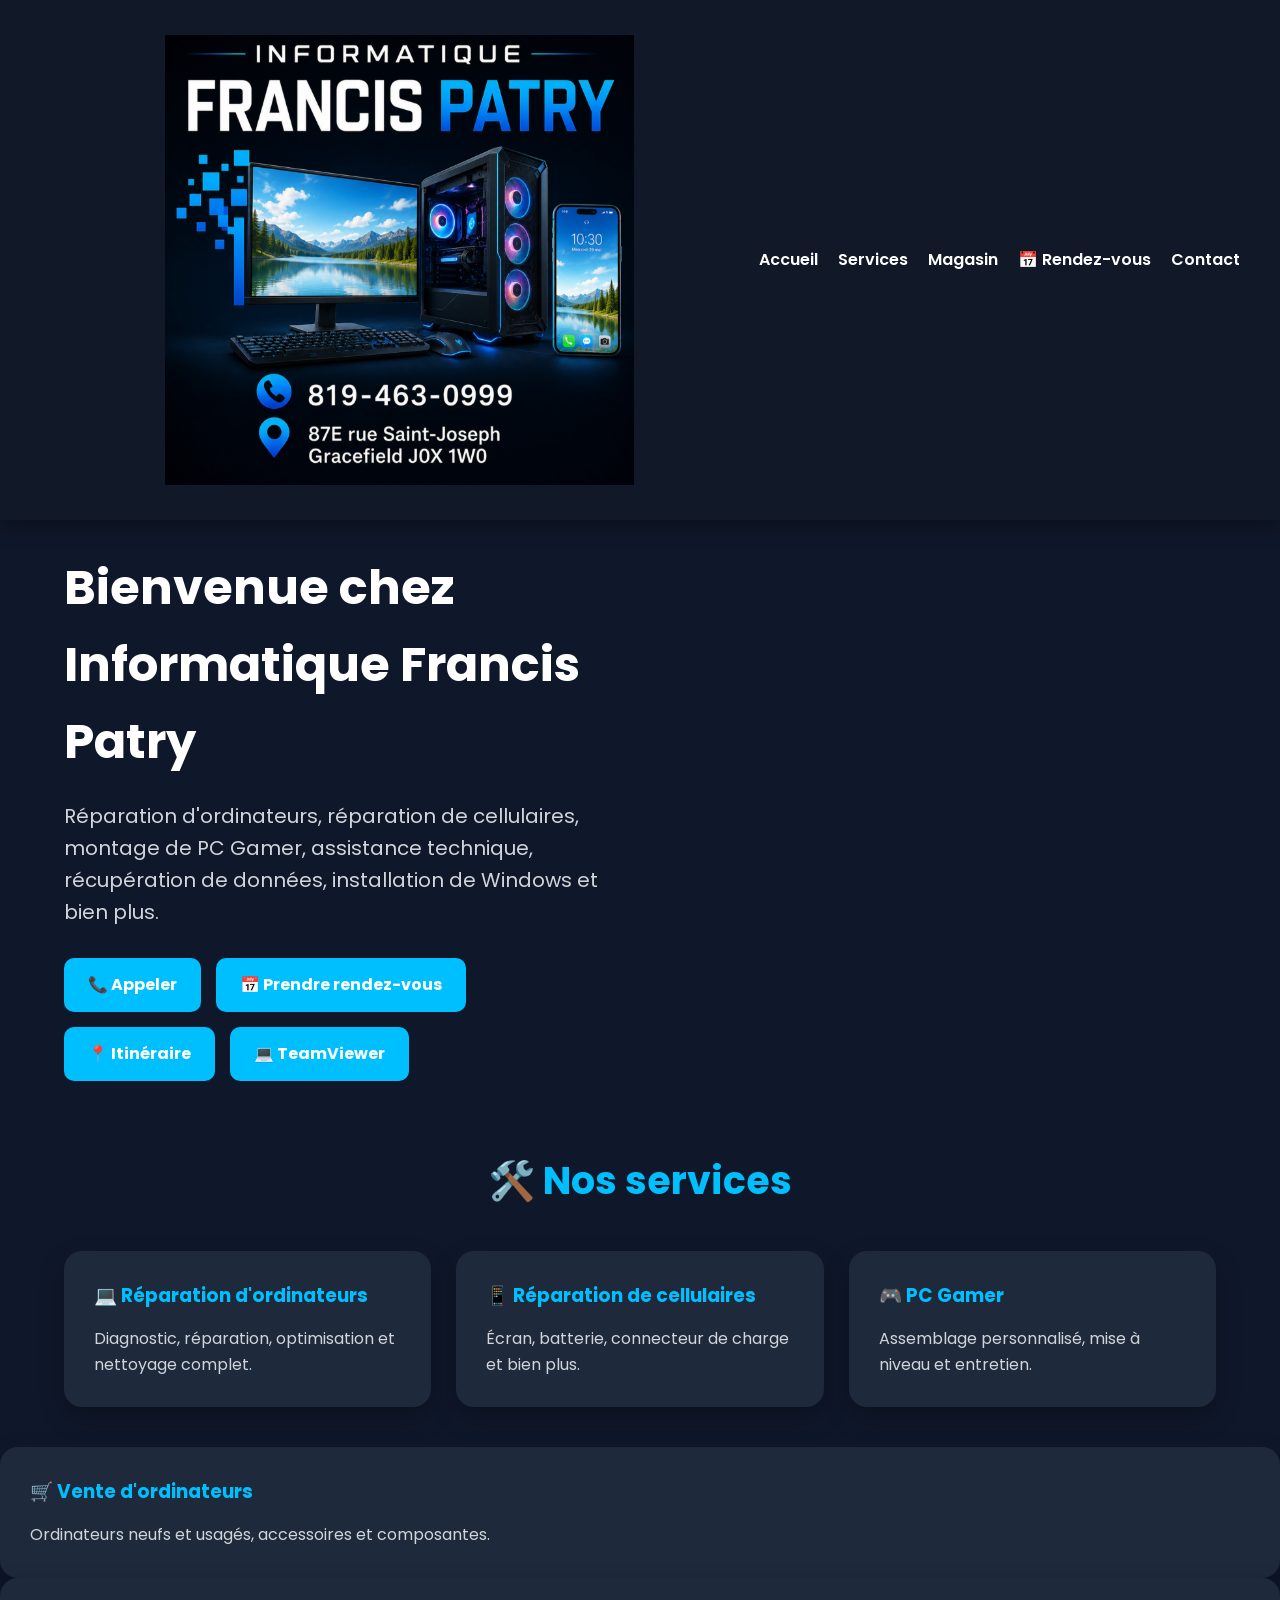
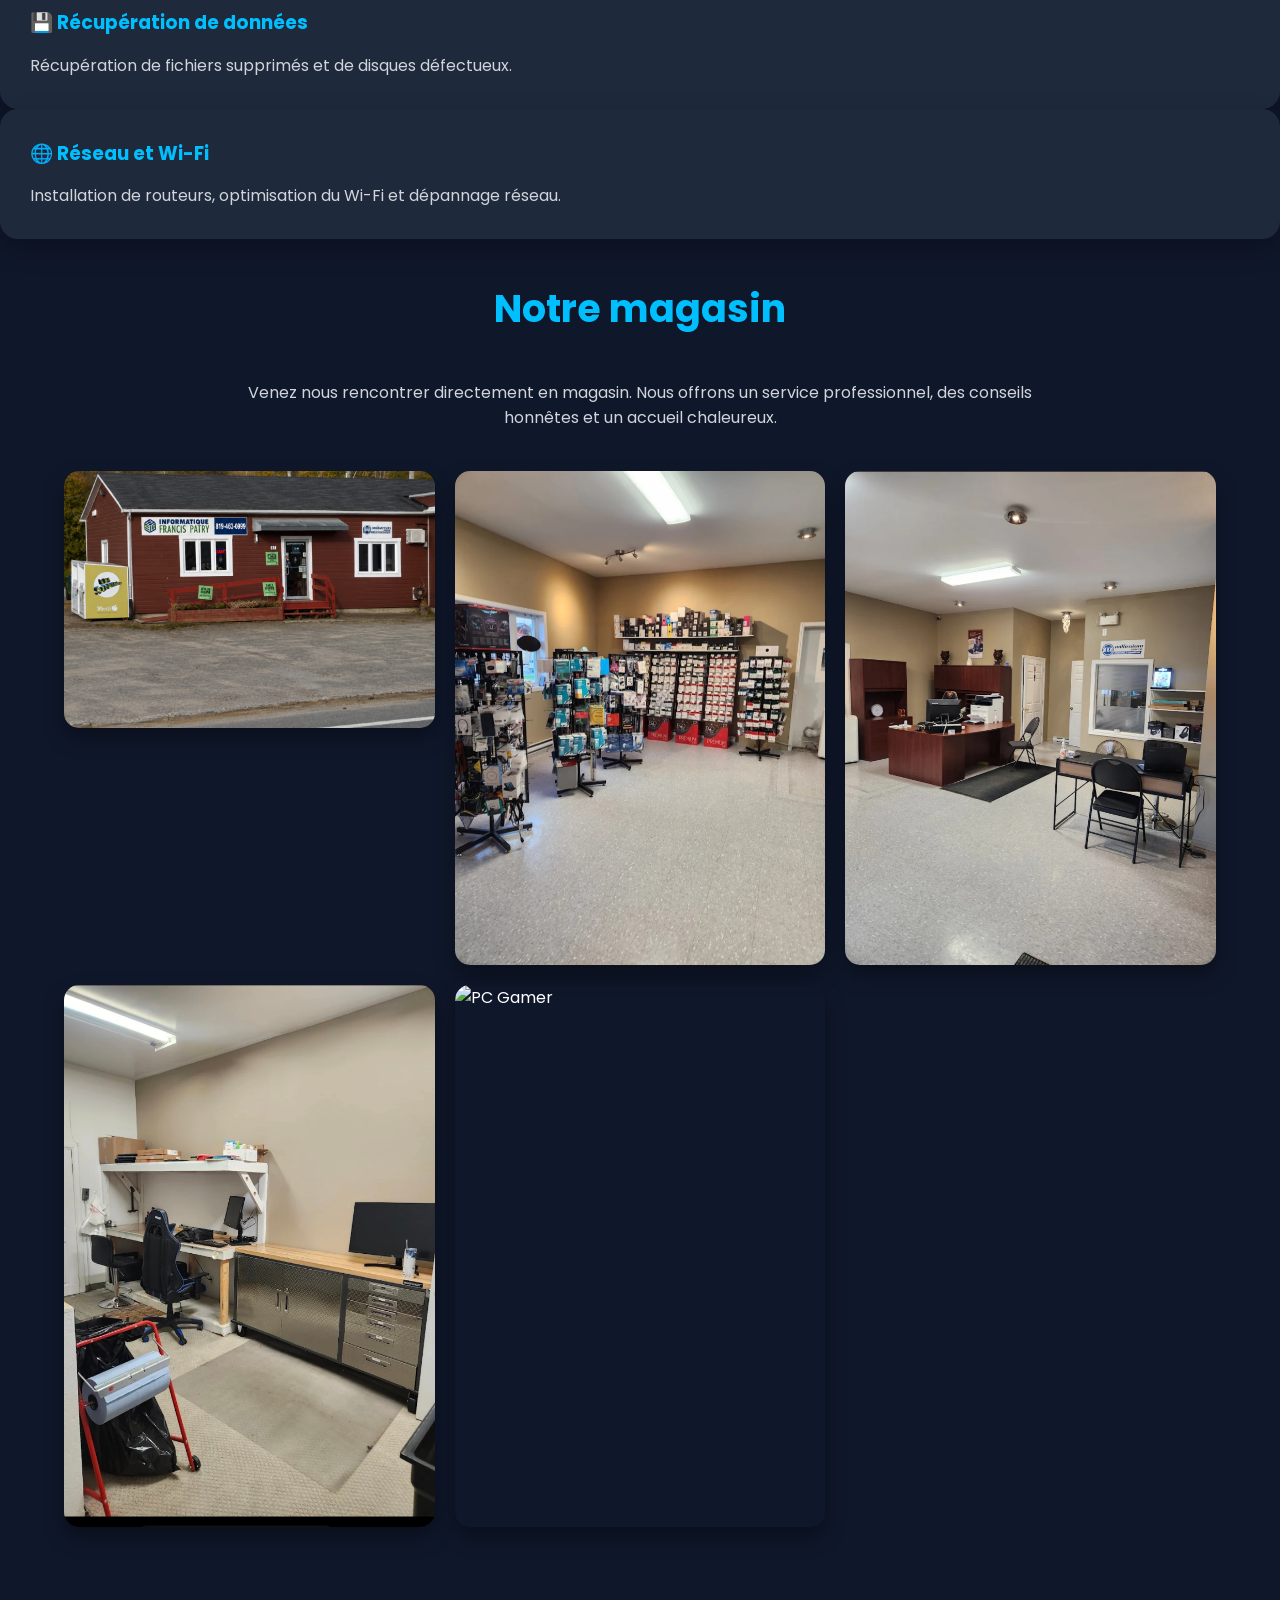
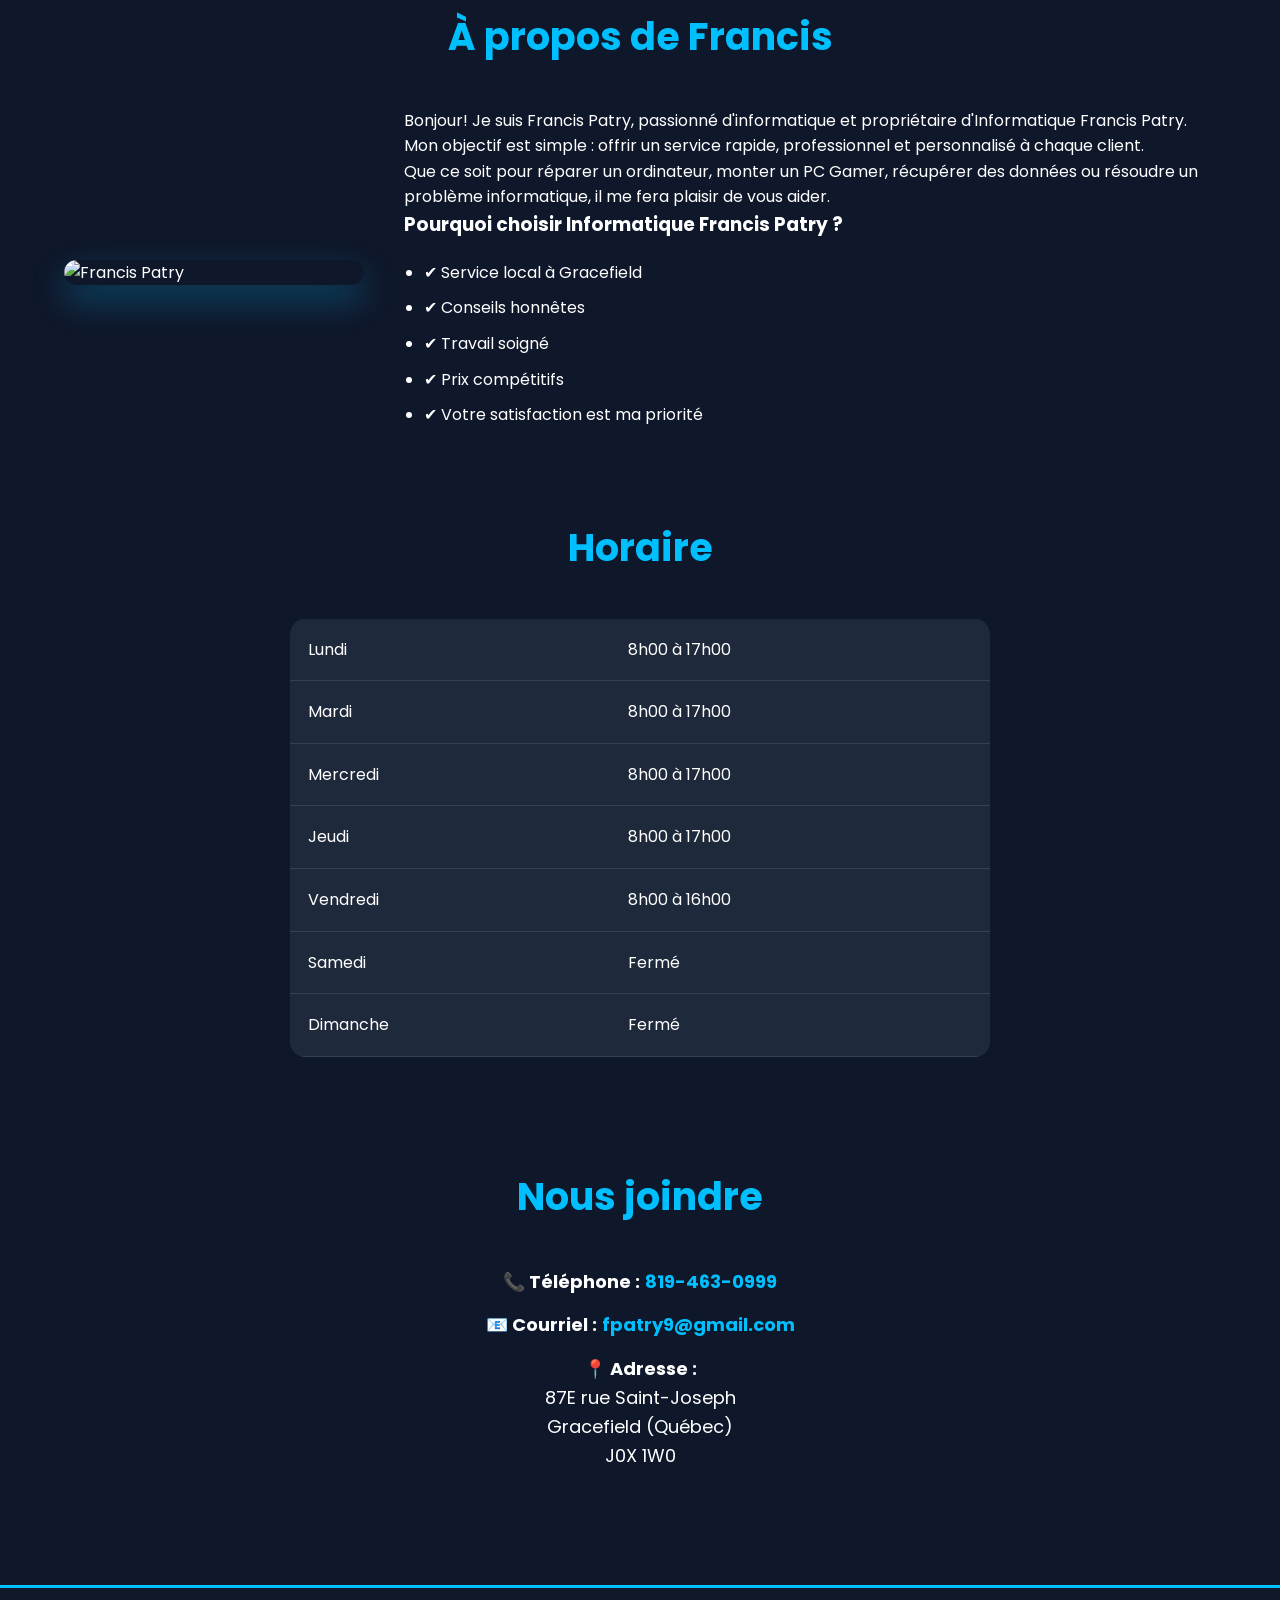
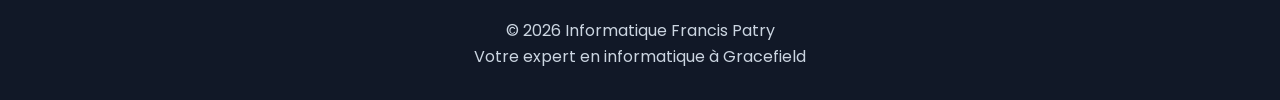
==== commit a30f03ff: "Update index.html" ====
--- a/index.html
+++ b/index.html
@@ -22,15 +22,11 @@
 <img src="logo.jpg" alt="Informatique Francis Patry" class="logo-principal">
 
     <nav>
-
-        <a href="#accueil">Accueil</a>
-
-        <a href="#services">Services</a>
-
-        <a href="#magasin">Magasin</a>
-
-        <a href="#contact">Contact</a>
-
+    <a href="#accueil">Accueil</a>
+    <a href="#services">Services</a>
+    <a href="#magasin">Magasin</a>
+    <a href="rendez-vous.html">📅 Rendez-vous</a>
+    <a href="#contact">Contact</a>
     </nav>
 
 </header>
--- a/style.css
+++ b/style.css
@@ -500,13 +500,15 @@
     display:block;
     width:100%;
     max-width:450px;
+    max-height:450px;
     height:auto;
     margin:15px auto;
     border-radius:15px;
     box-shadow:0 0 25px rgba(0,140,255,.35);
+    overflow:hidden;
+    transition:all 0.4s ease;
 }
    
 .logo-principal{
-    transition:0.4s;
-    overflow:hidden;
-}
+    transition: opacity 0.4s ease, transform 0.4s ease;
+}
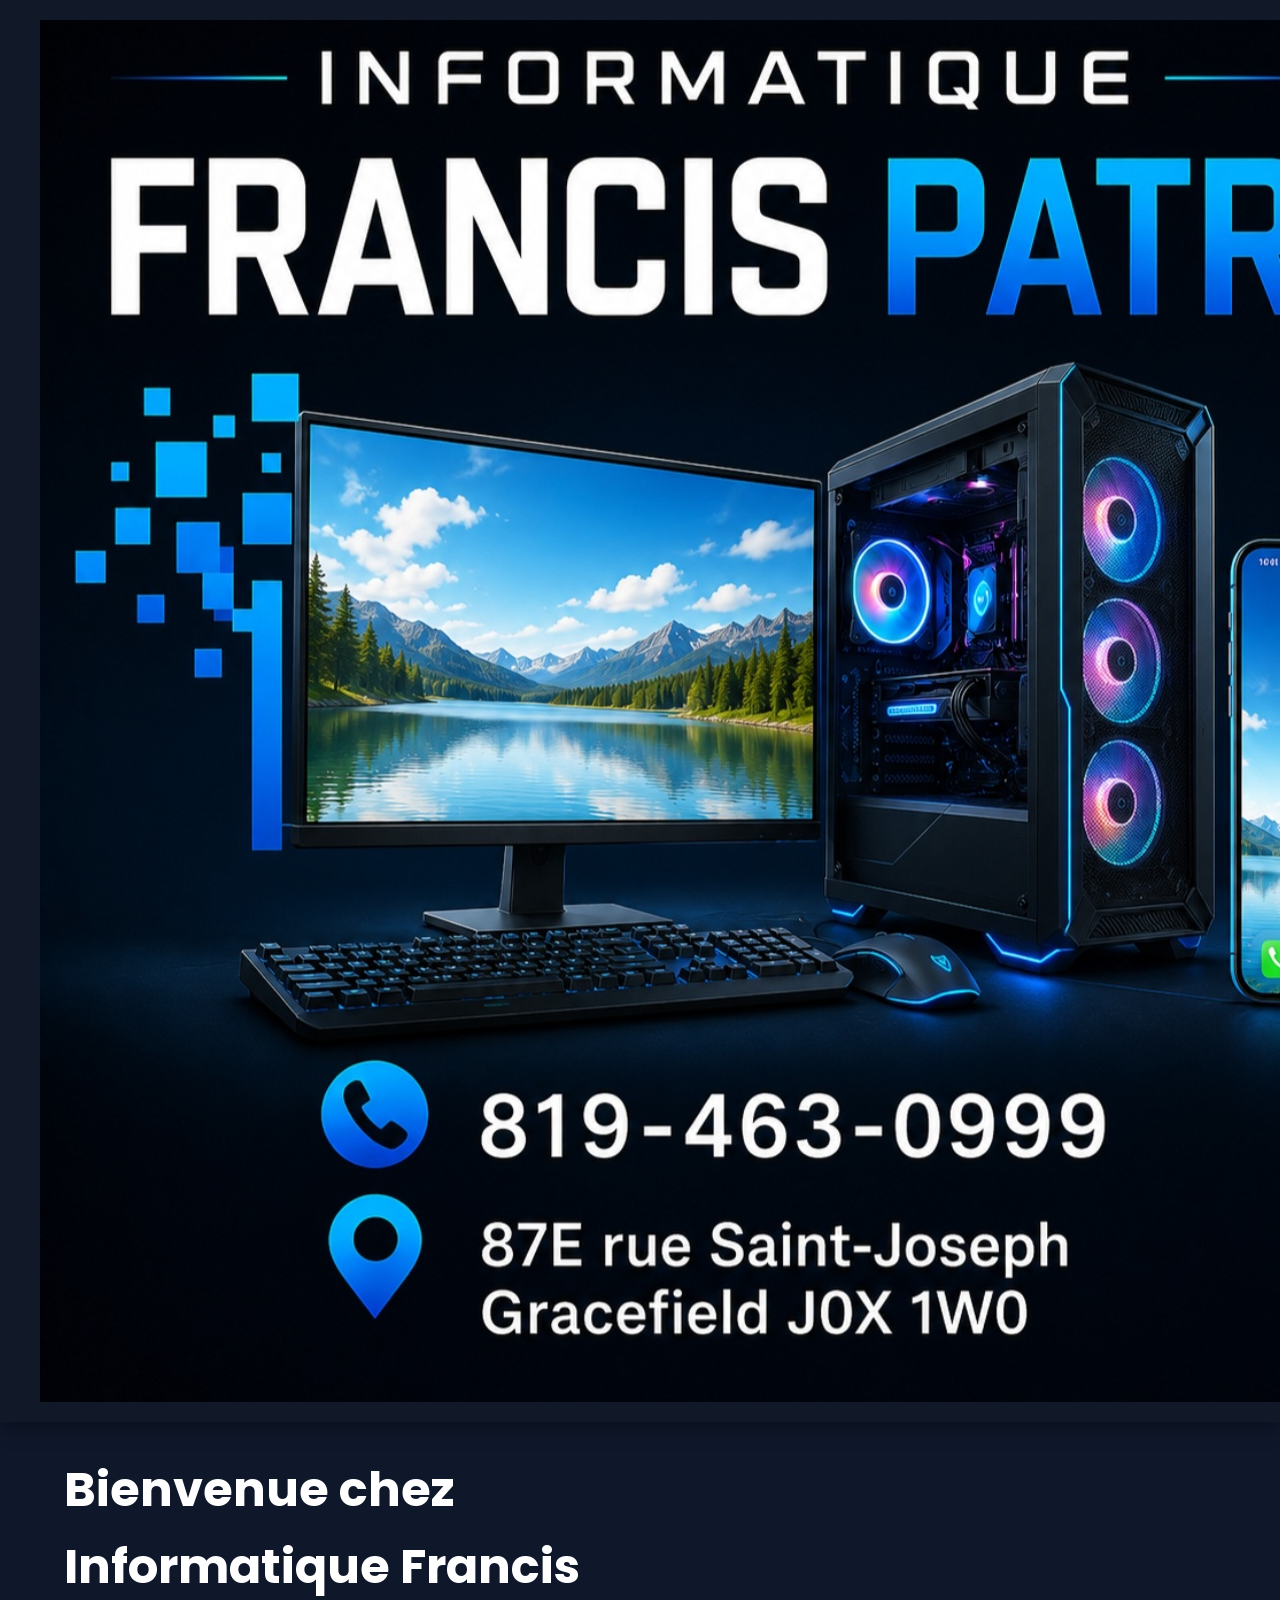
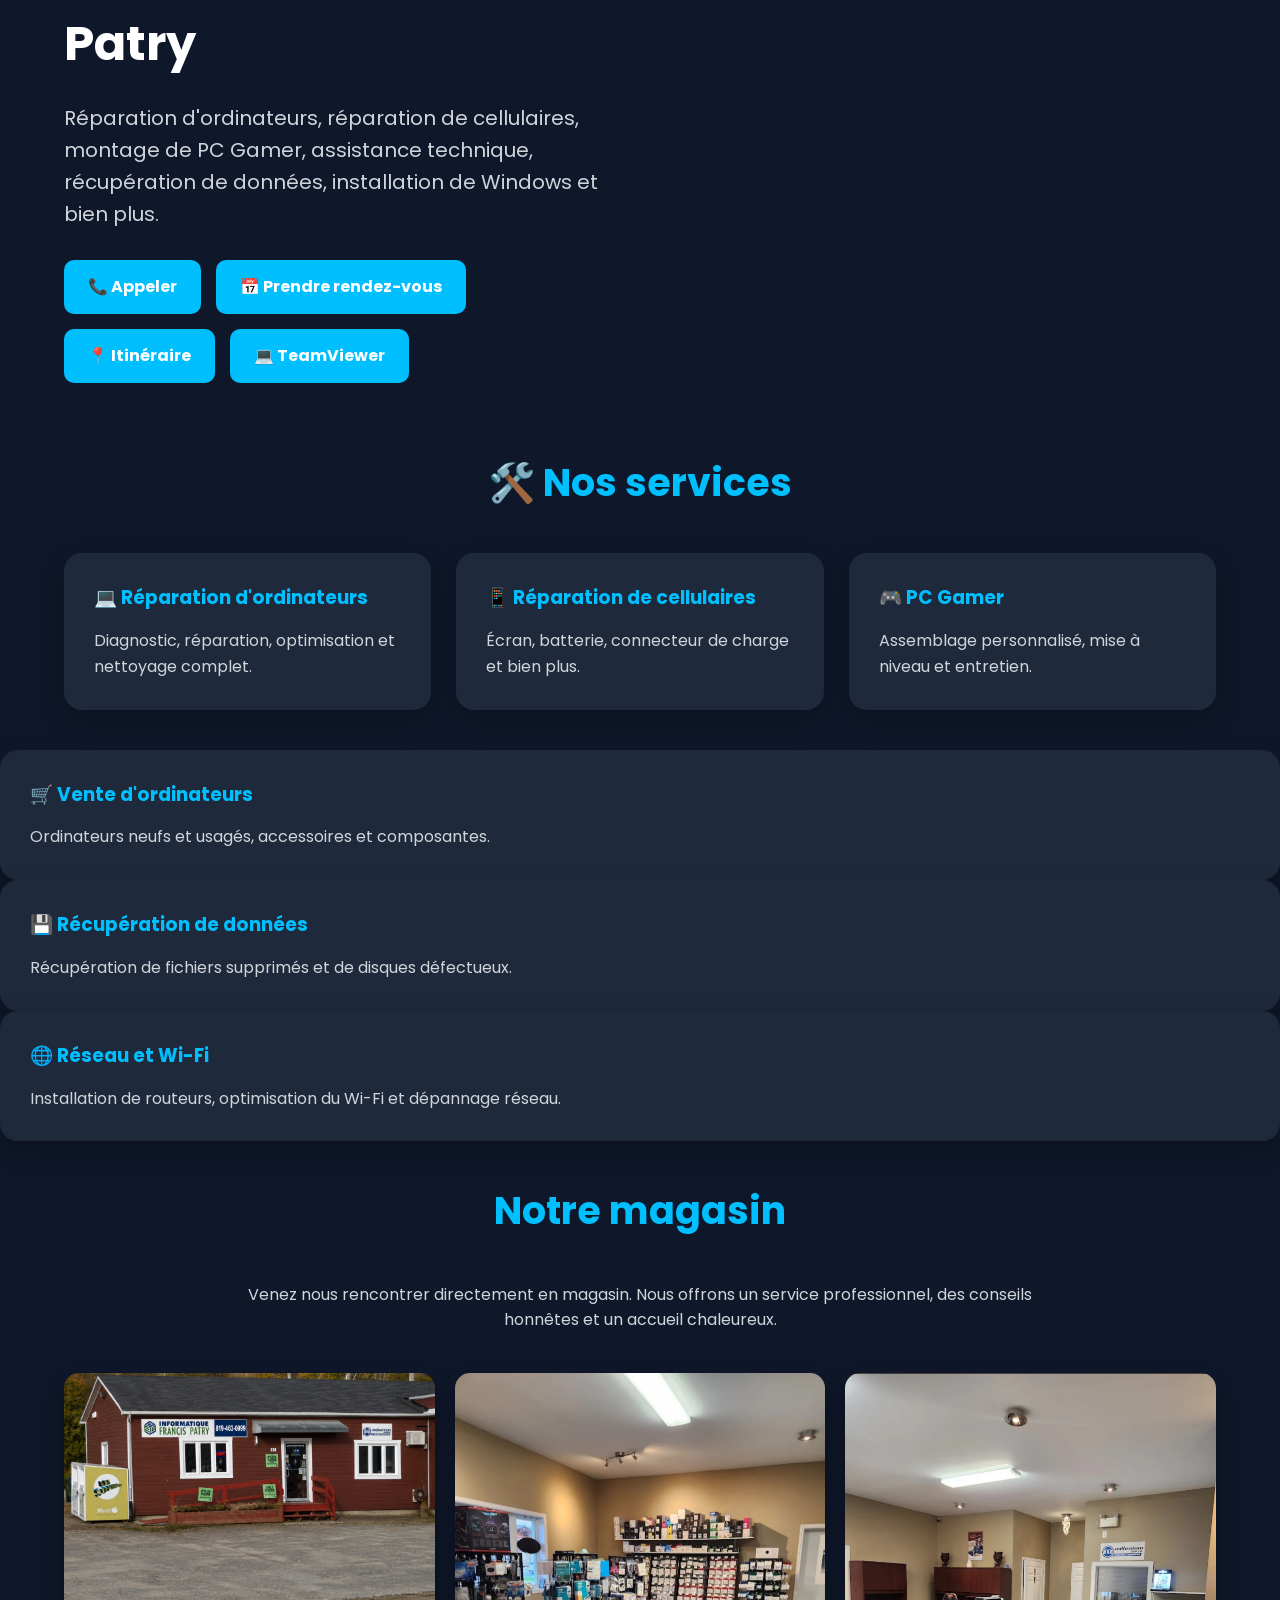
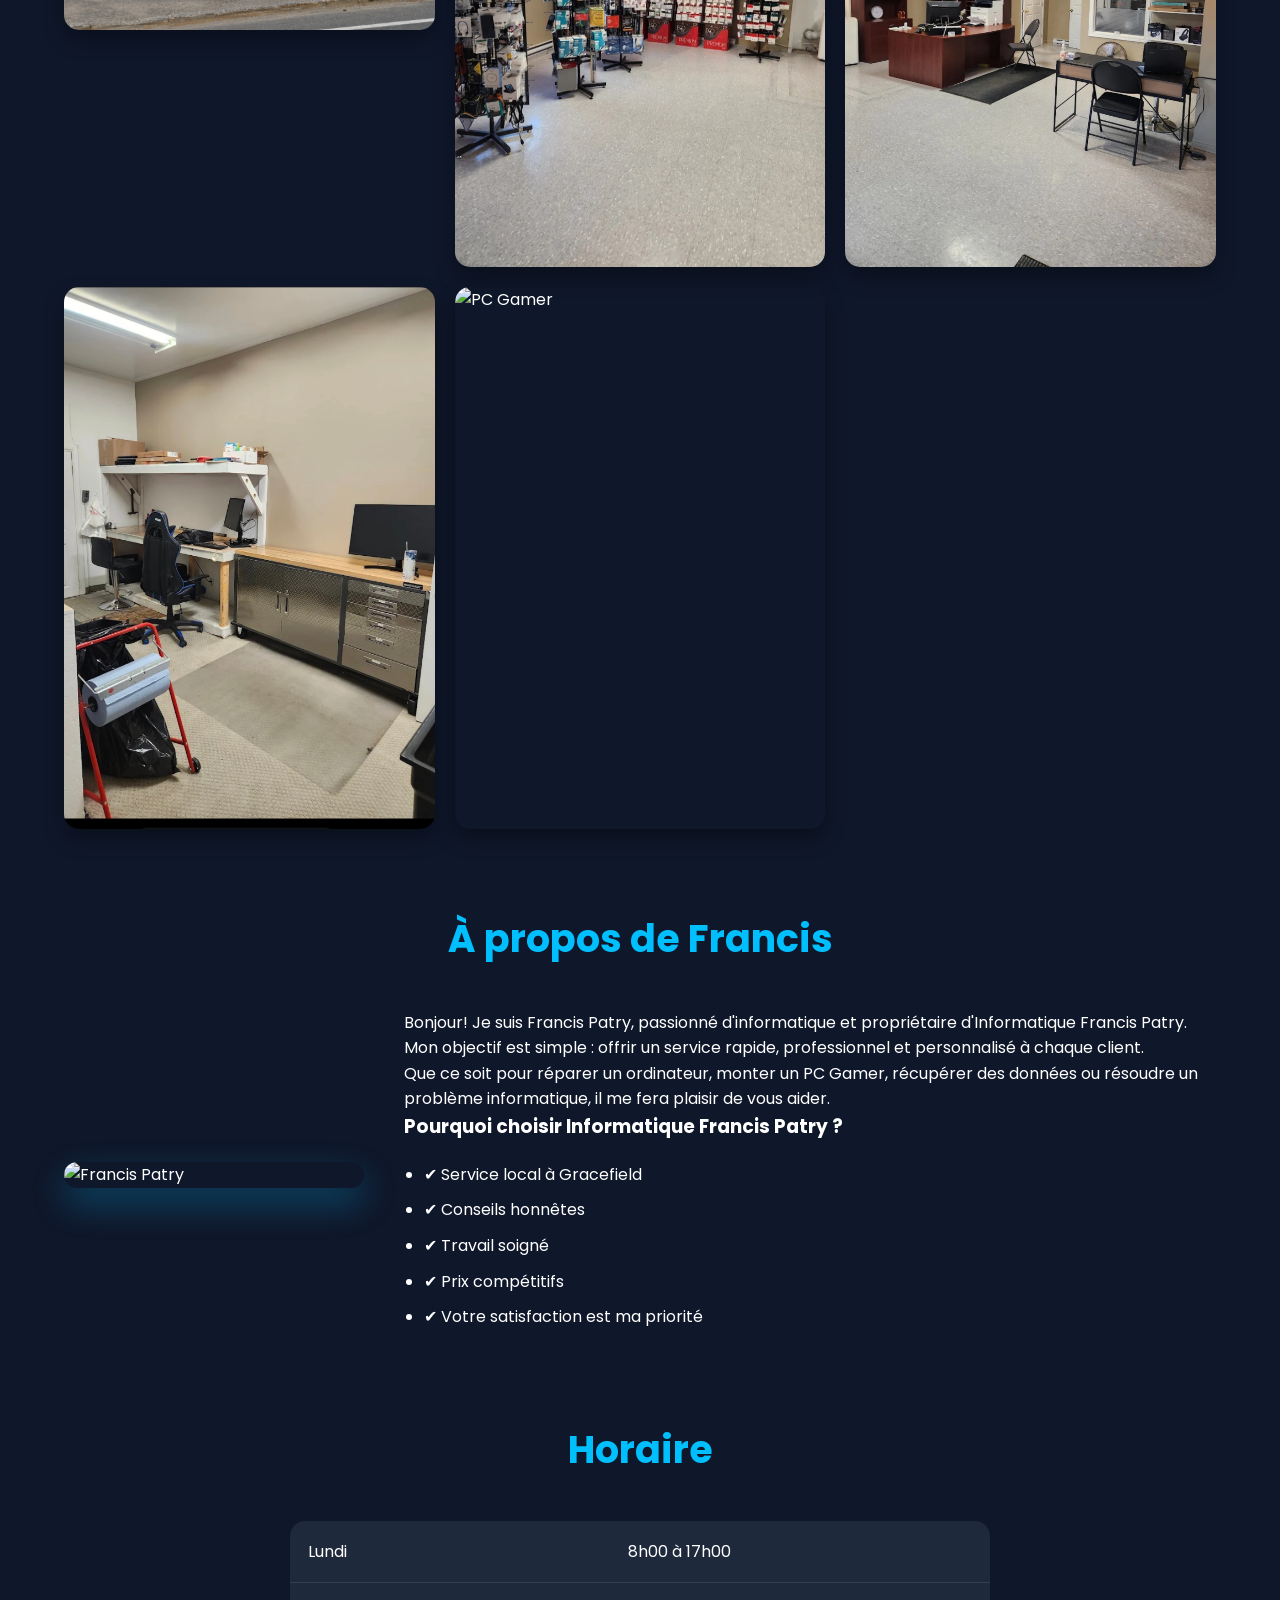
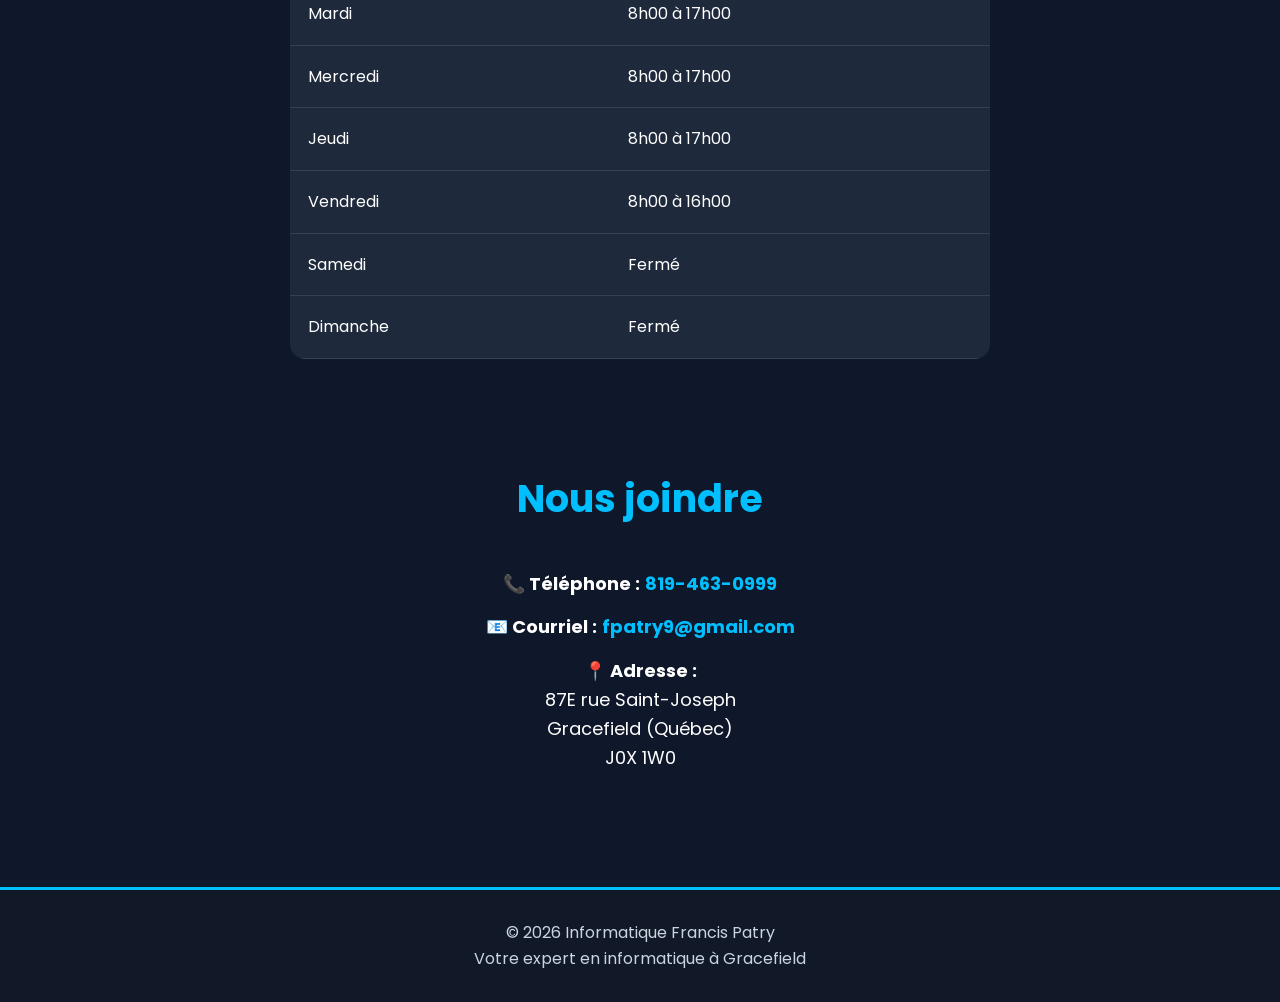
==== commit cf538f89: "Update index.html" ====
--- a/index.html
+++ b/index.html
@@ -53,7 +53,7 @@
                 📞 Appeler
             </a>
 
-            <a class="btn" href="#contact">
+            <a class="btn" href="rendez-vous.html">
                 📅 Prendre rendez-vous
             </a>
 
--- a/style.css
+++ b/style.css
@@ -45,6 +45,10 @@
 
     box-shadow:0 5px 20px rgba(0,0,0,.35);
 
+   transition: transform .35s ease;
+   
+   will-change: transform;
+   
 }
 
 .logo h1{
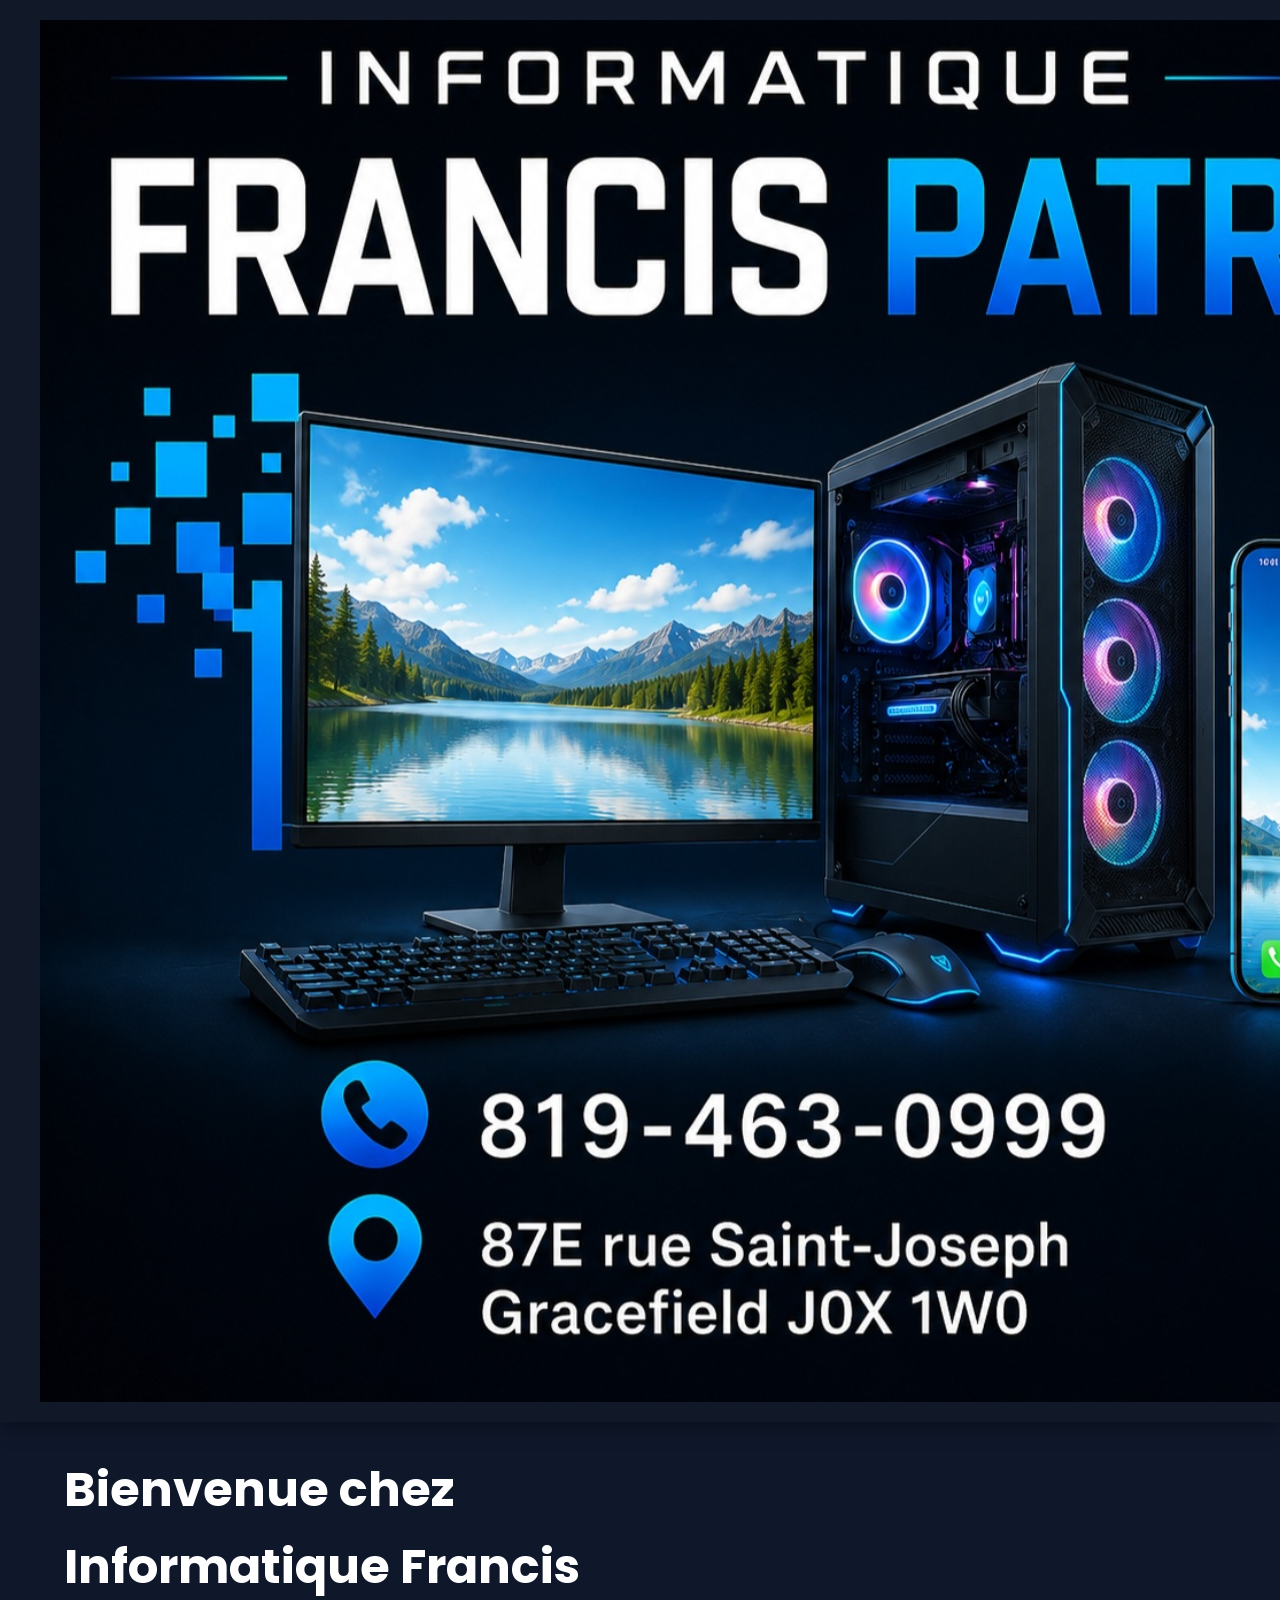
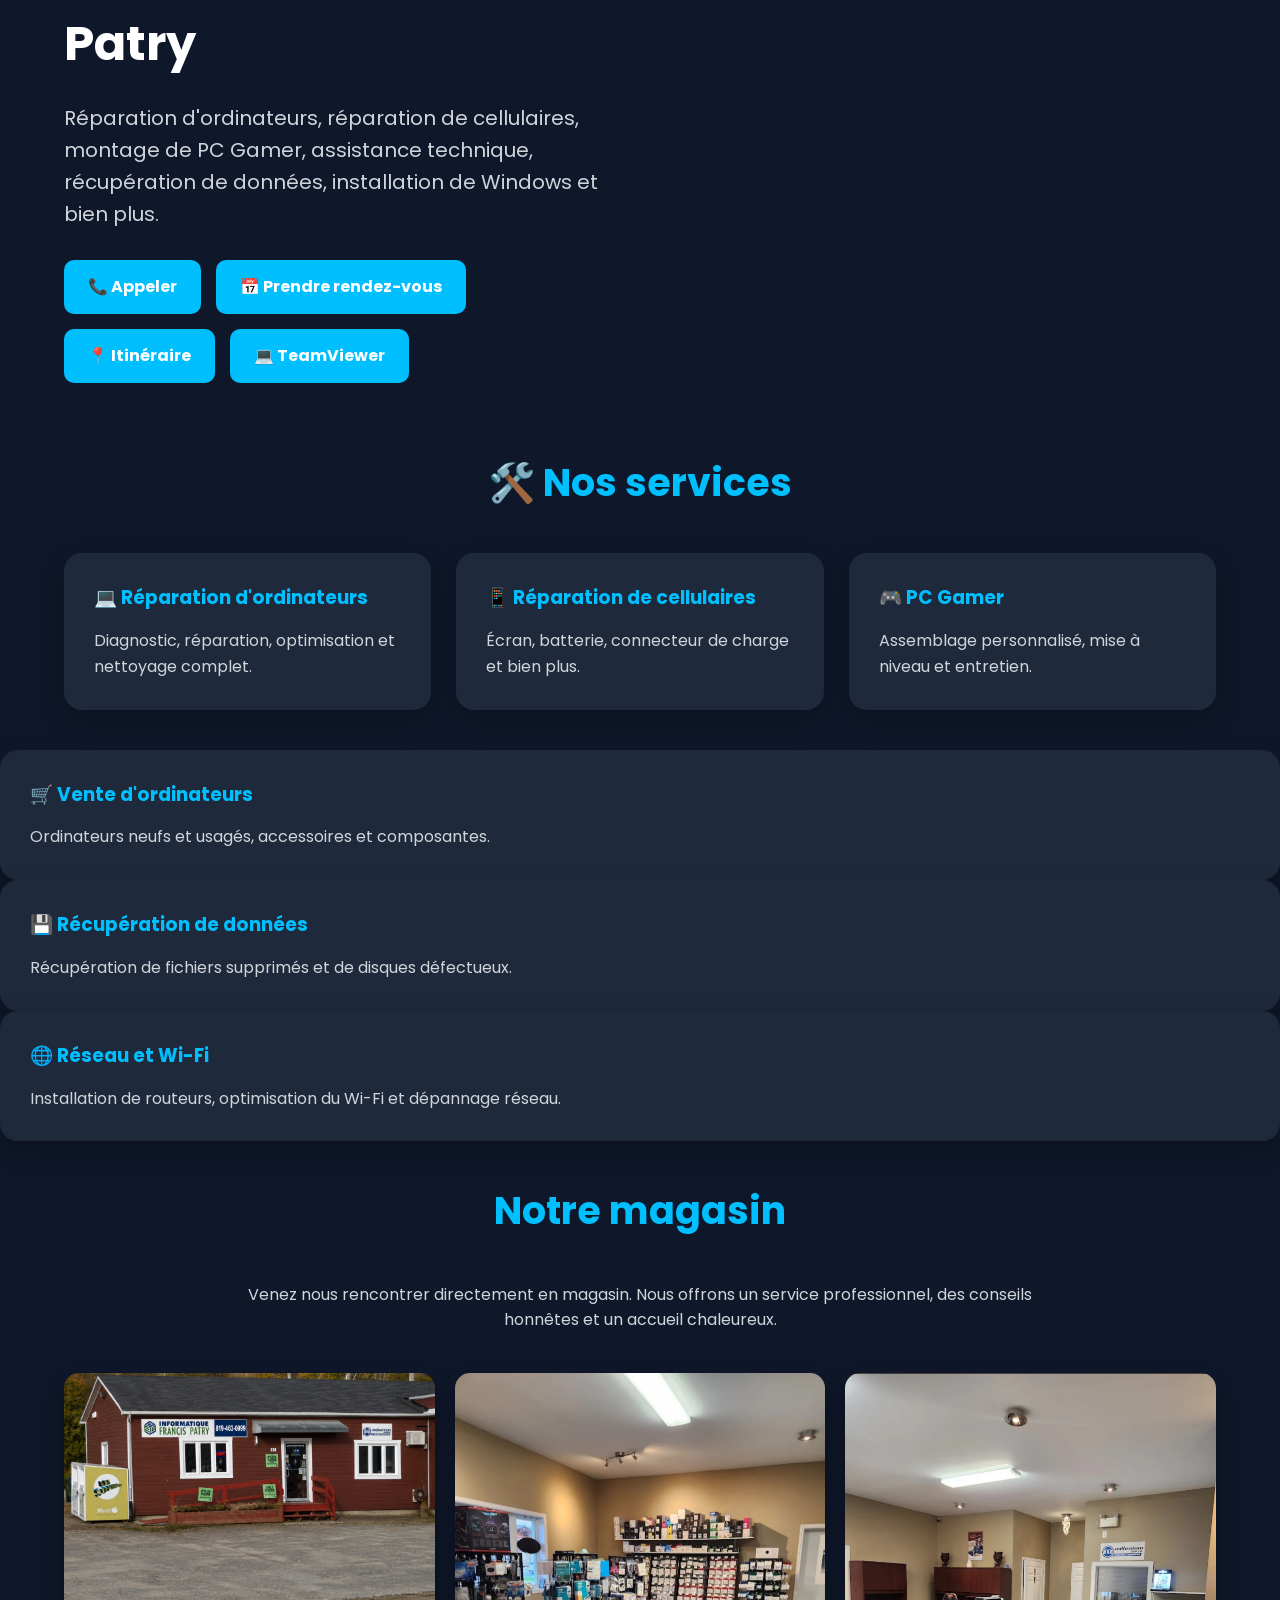
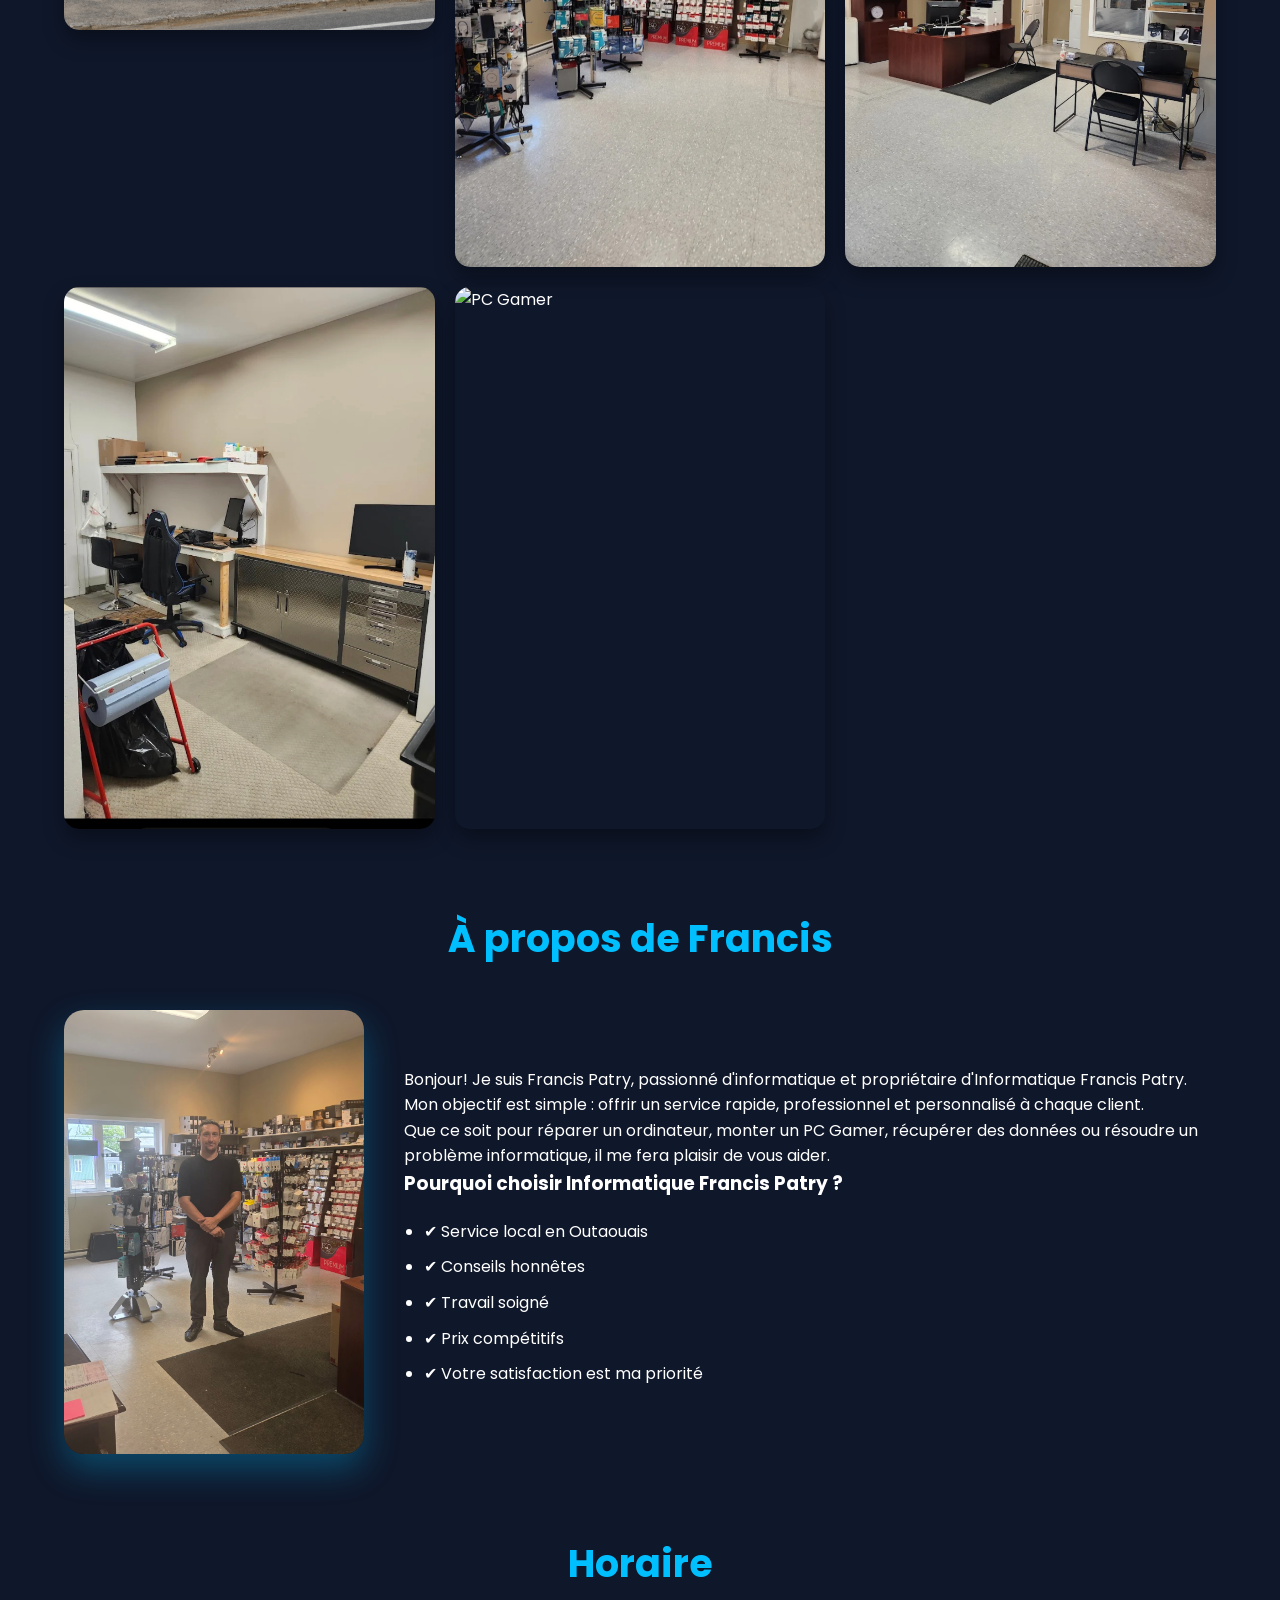
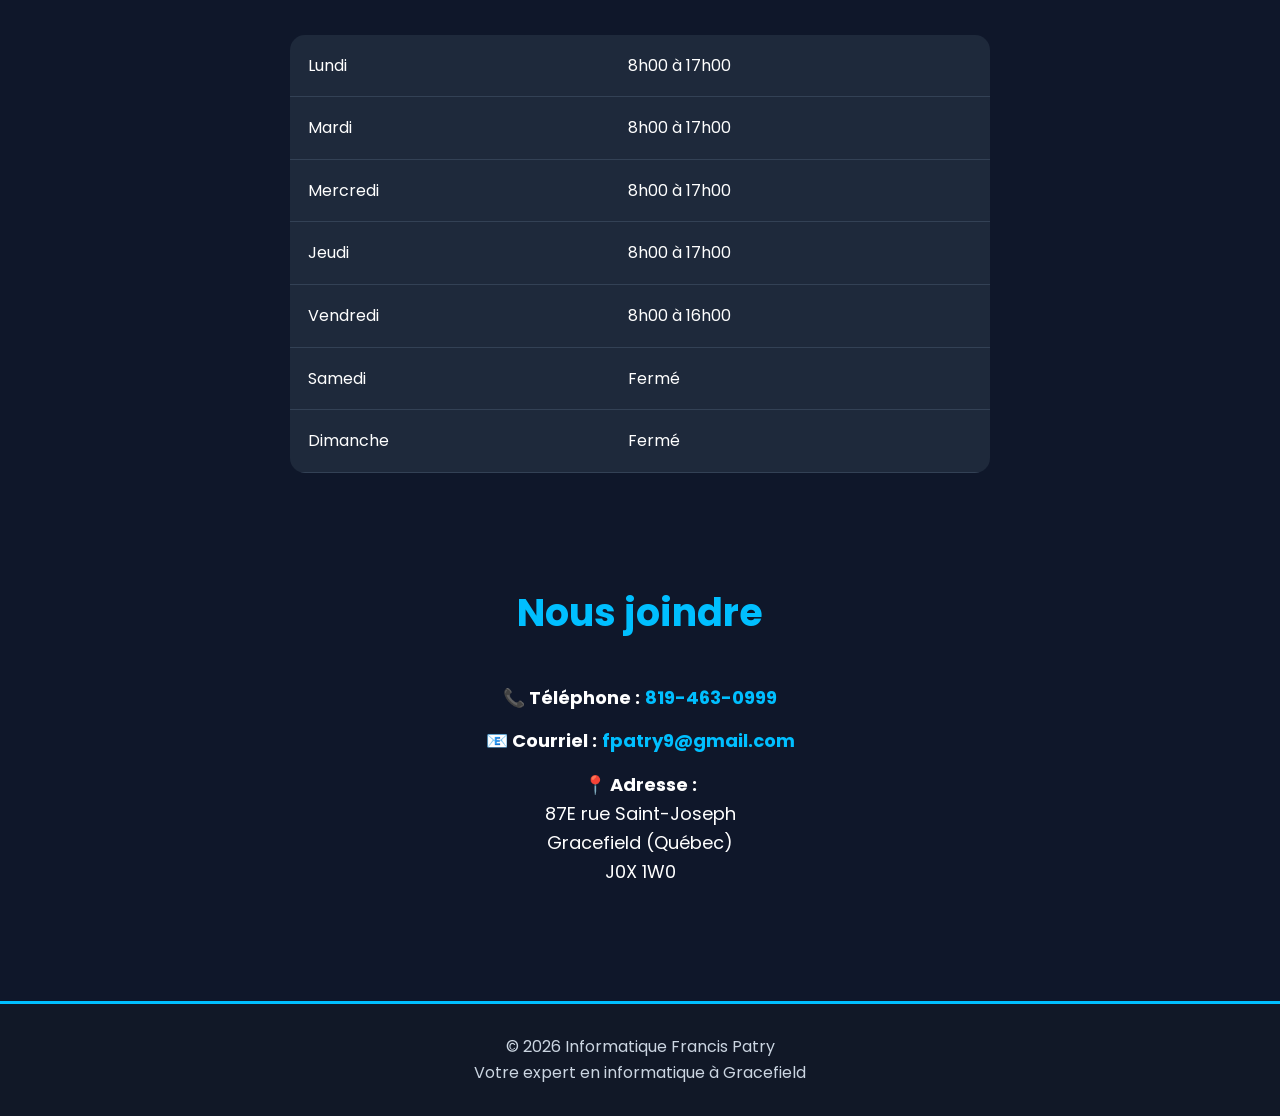
==== commit 78cb49b3: "Update index.html" ====
--- a/index.html
+++ b/index.html
@@ -167,7 +167,7 @@
 
             <ul>
 
-                <li>✔ Service local à Gracefield</li>
+                <li>✔ Service local en Outaouais</li>
 
                 <li>✔ Conseils honnêtes</li>
 
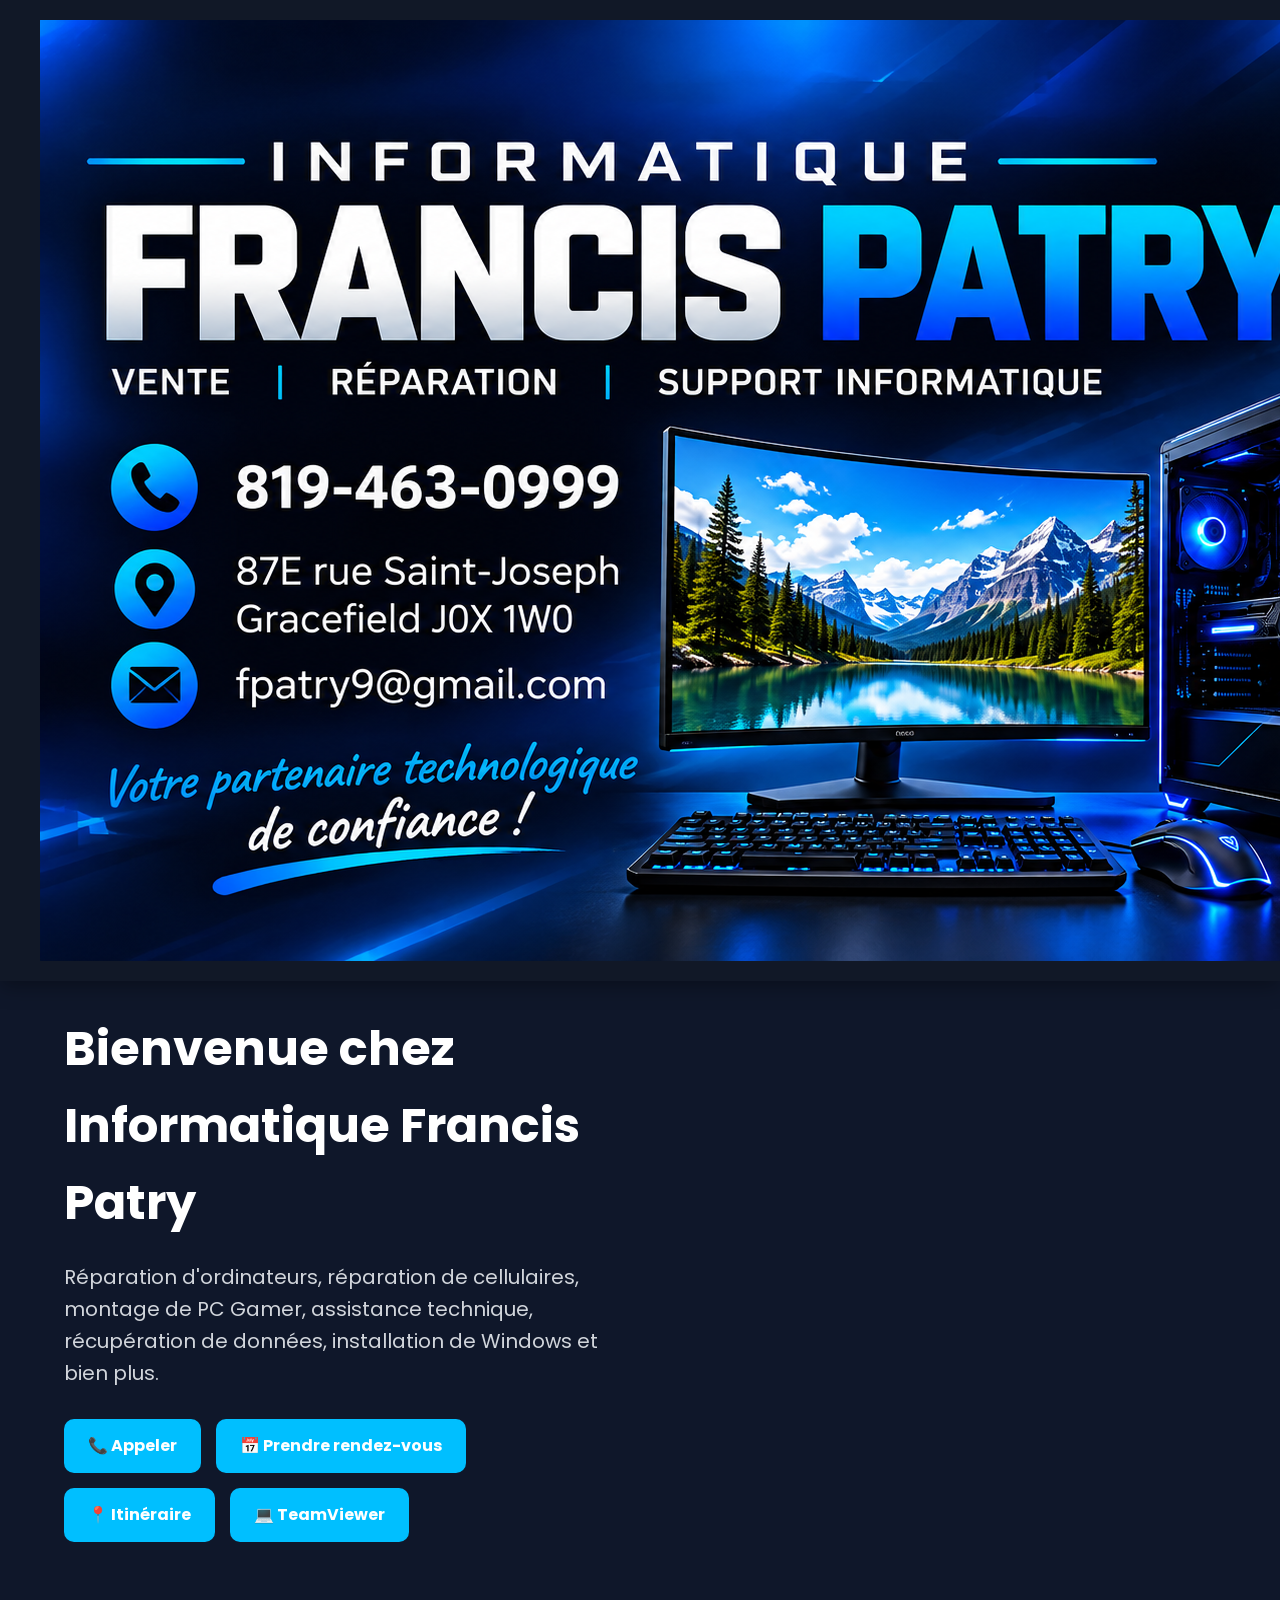
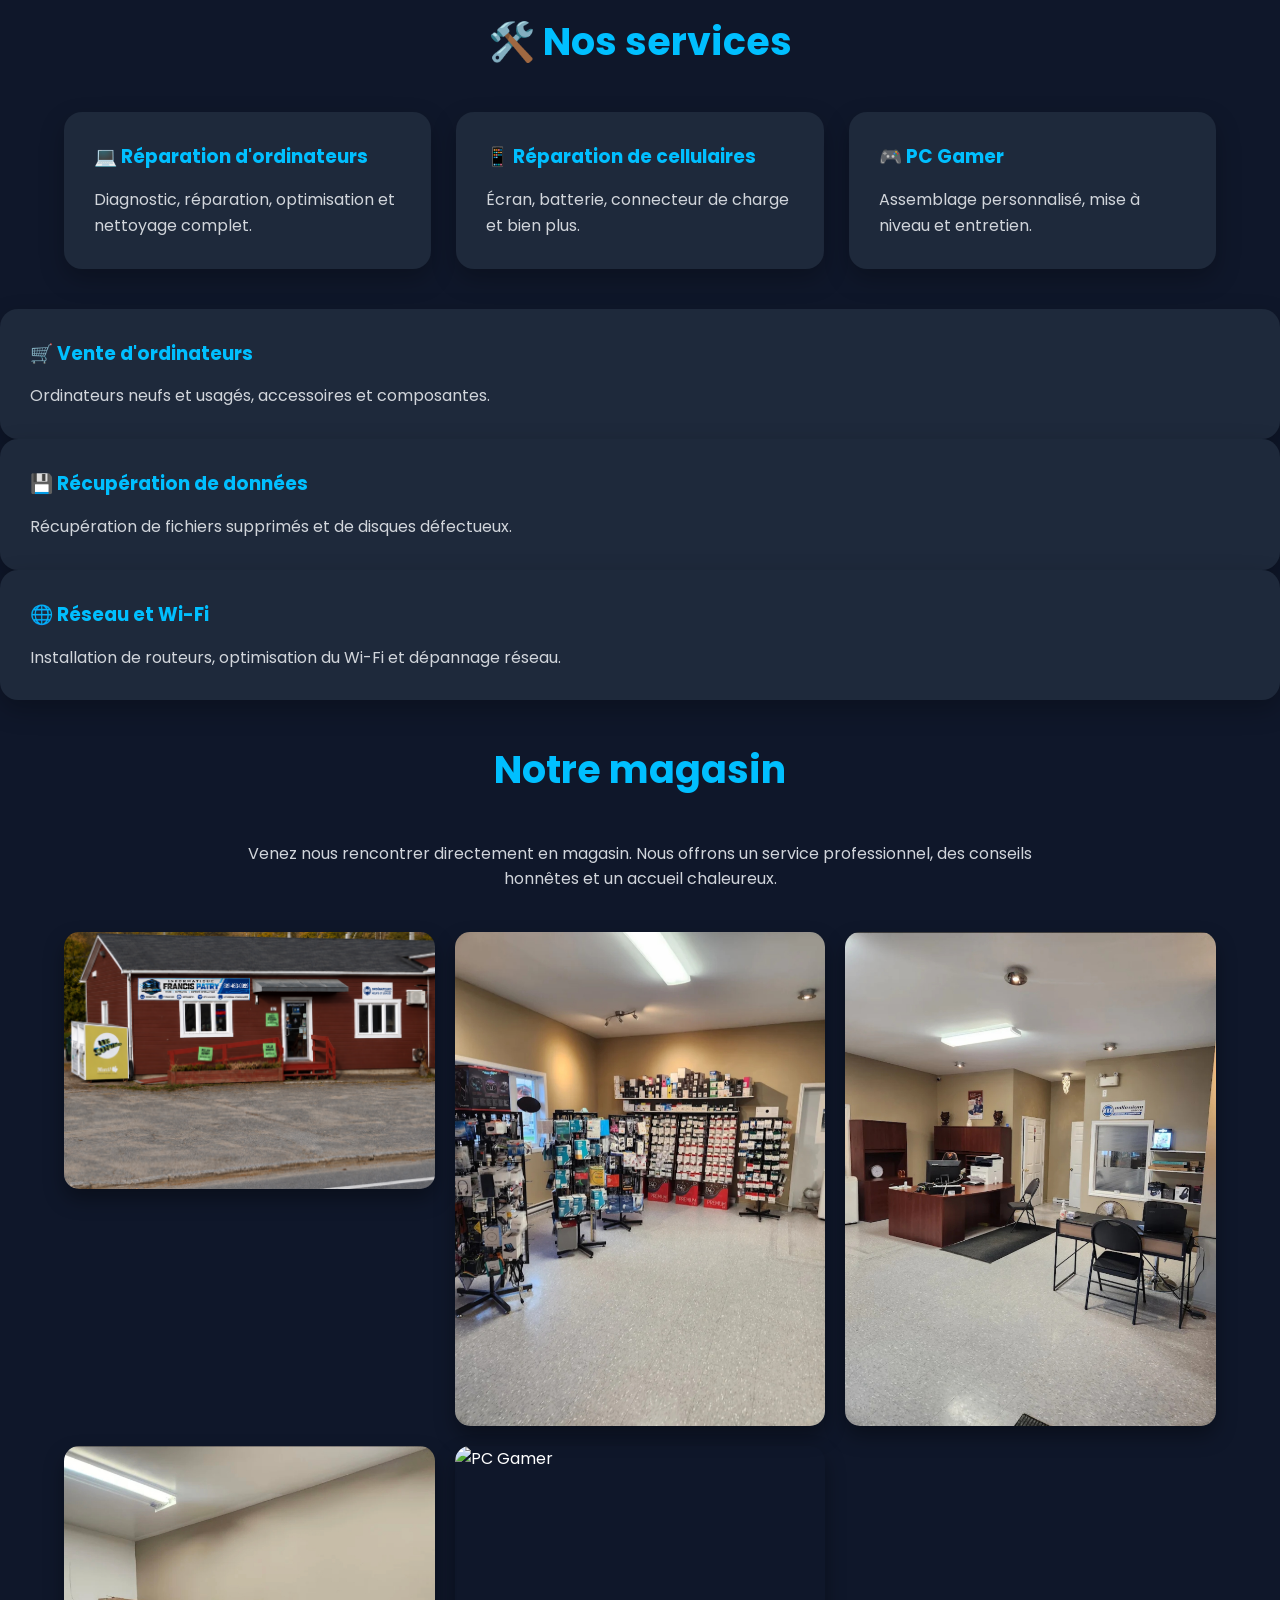
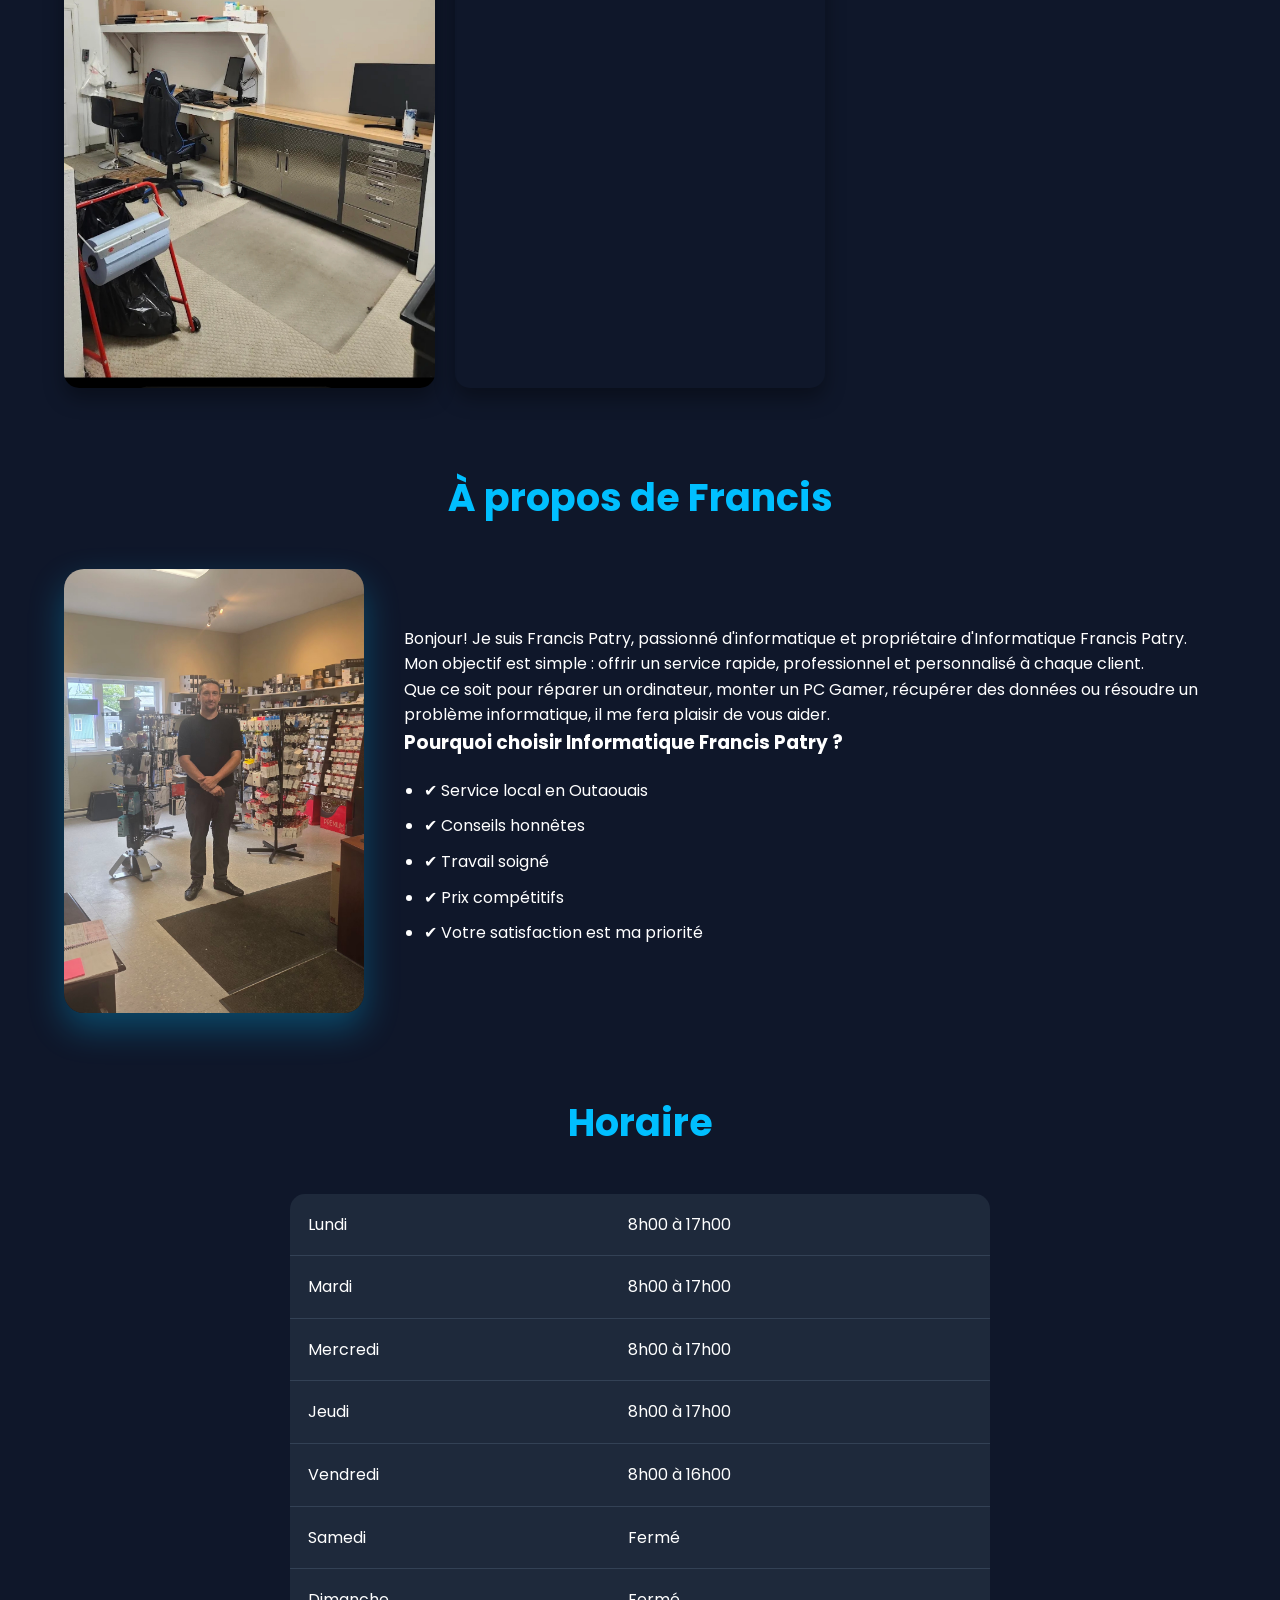
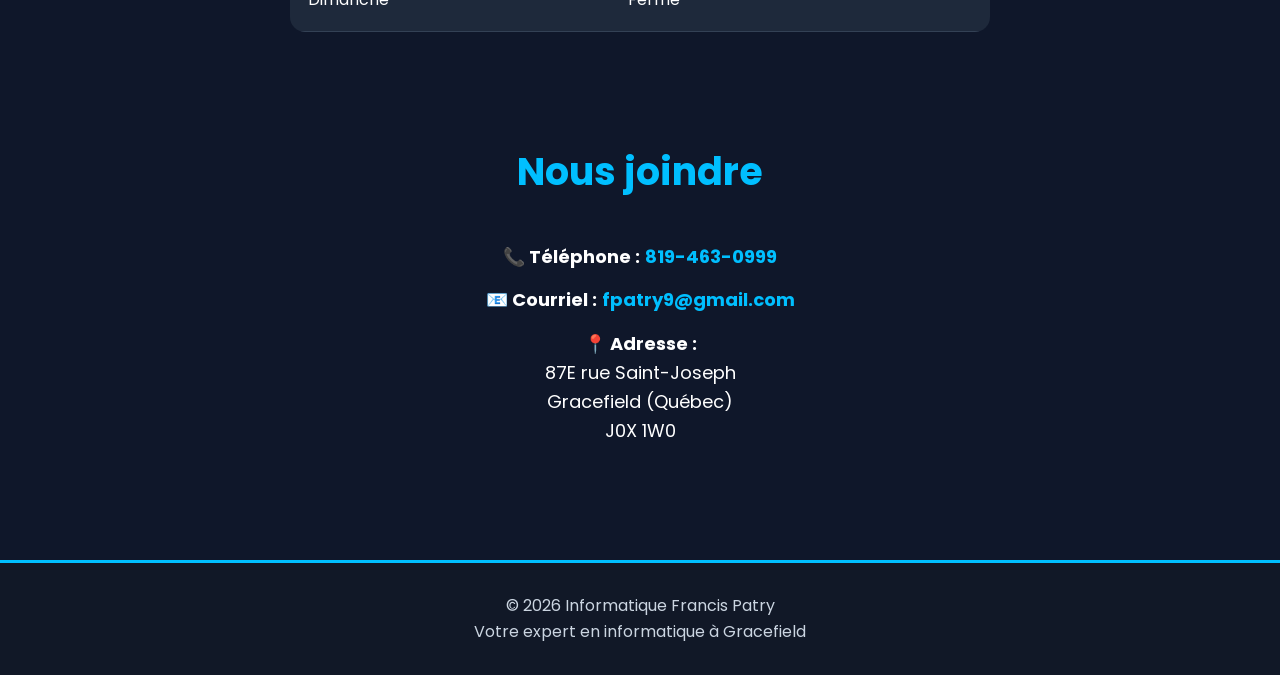
==== commit 4fd7cd21: "Update index.html" ====
--- a/index.html
+++ b/index.html
@@ -19,7 +19,8 @@
 <body>
 
 <header>
-<img src="logo.jpg" alt="Informatique Francis Patry" class="logo-principal">
+<img src="banniere.jpg" alt="Informatique Francis Patry" class="logo-principal">
+
 
     <nav>
     <a href="#accueil">Accueil</a>
